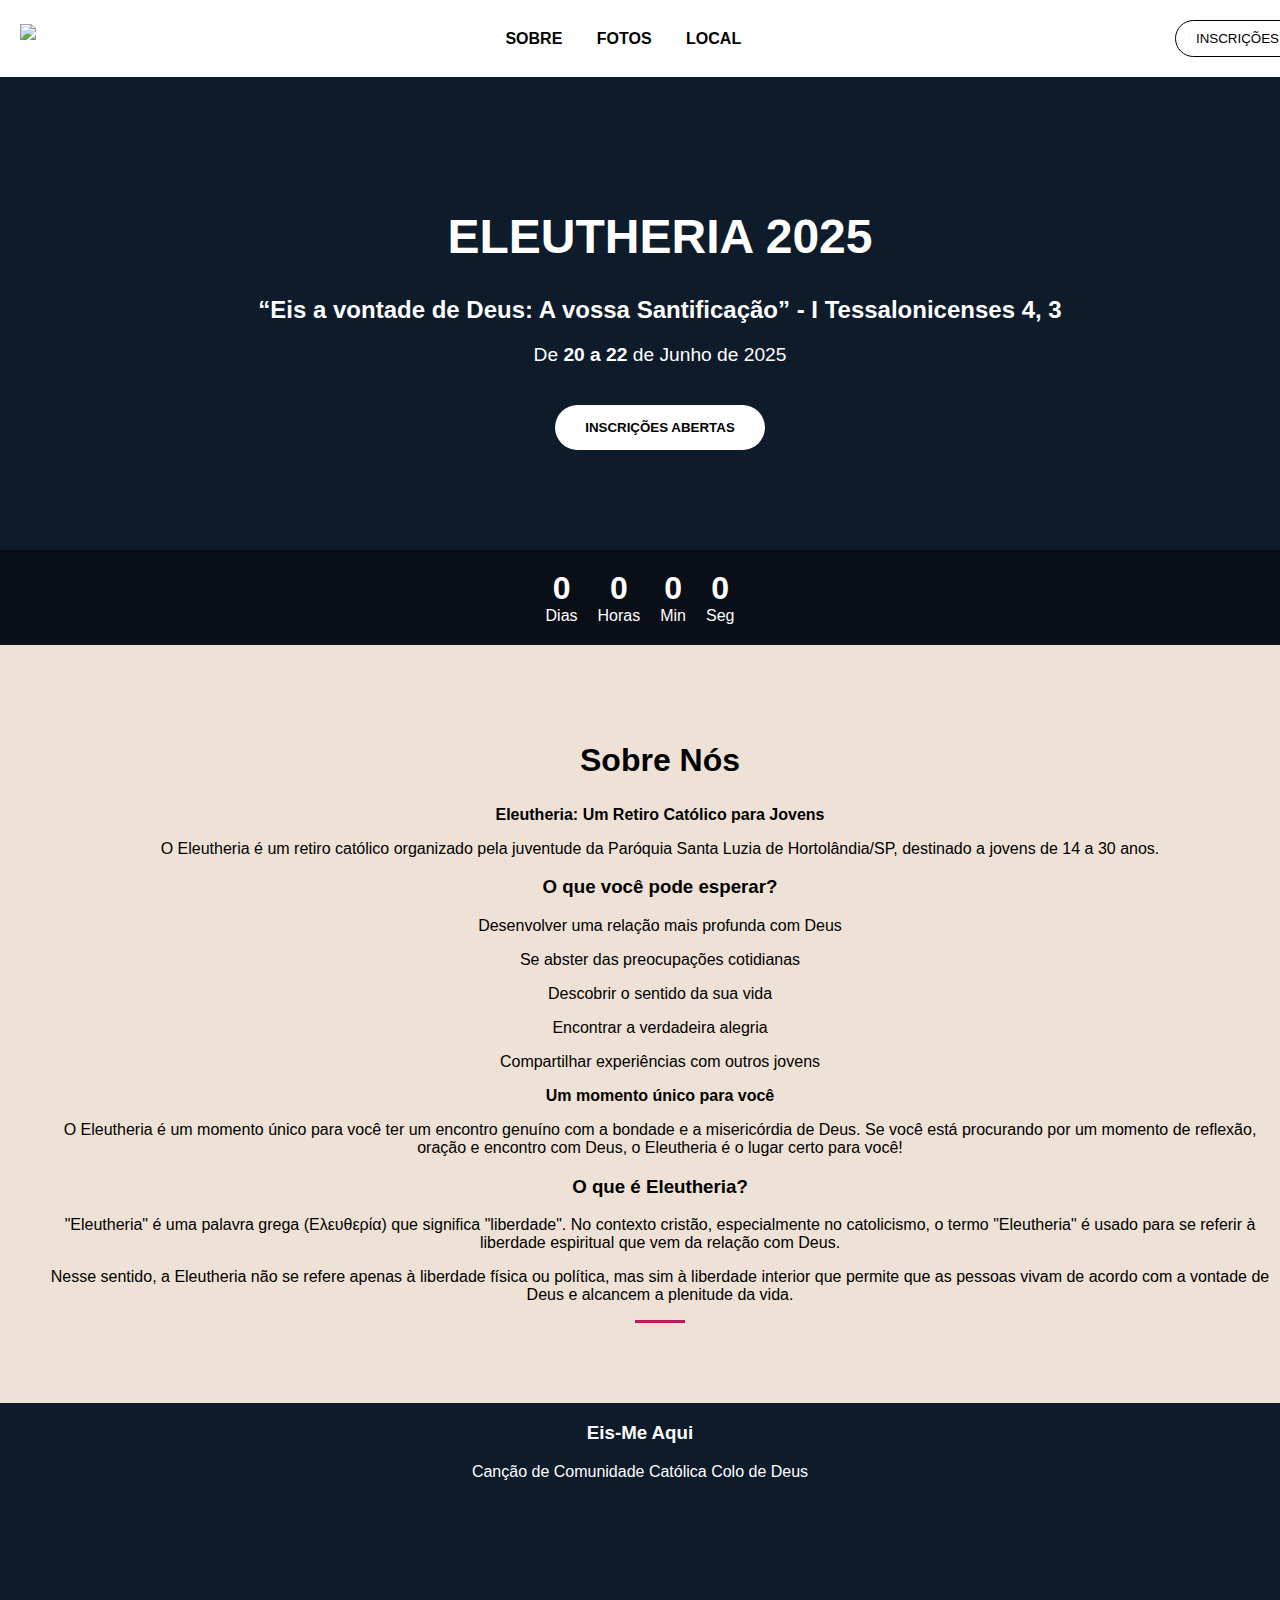
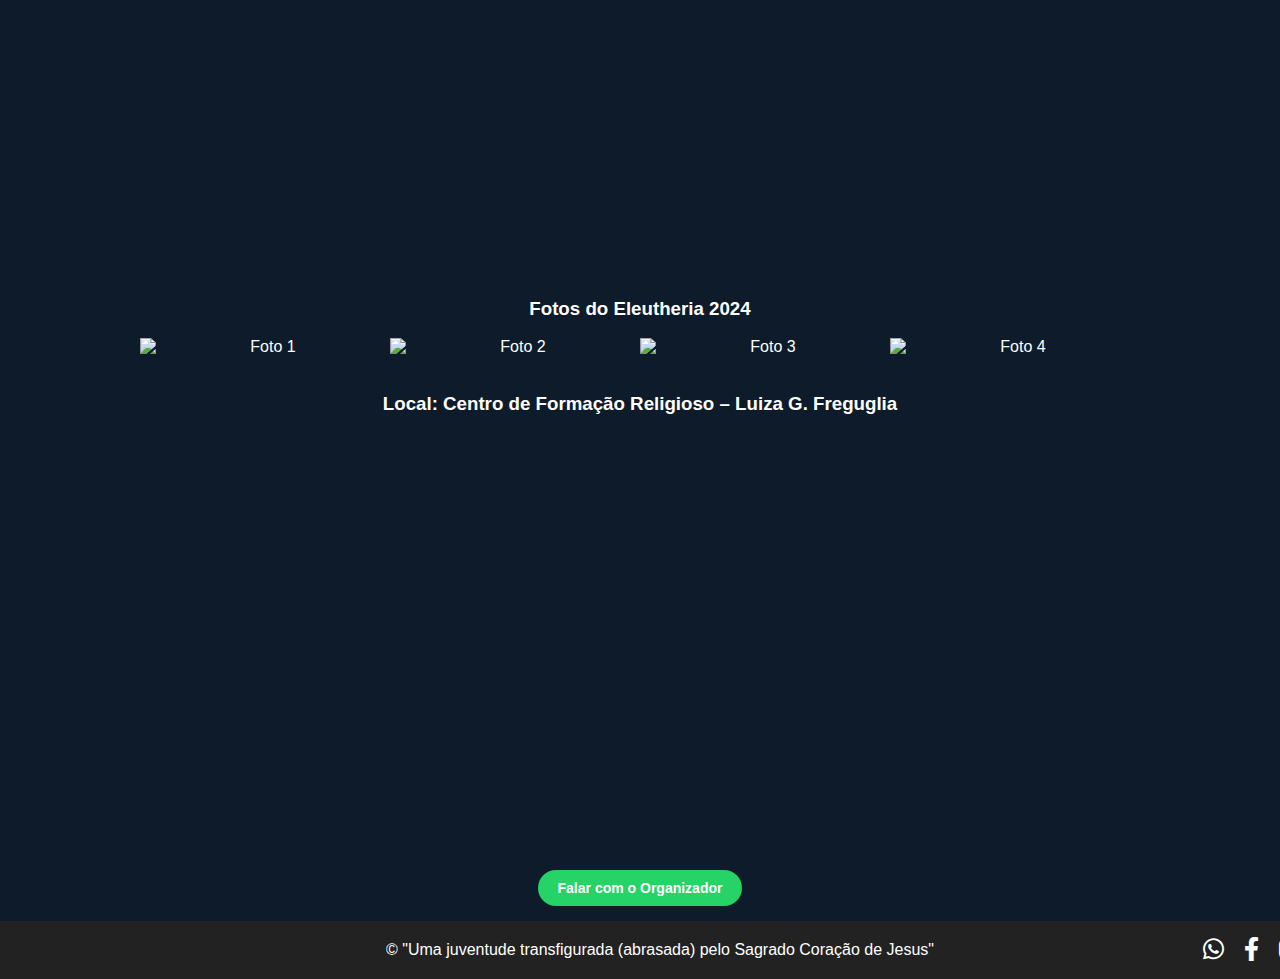
==== index.html @ 7ef5150d "Add files via upload" ====
<!DOCTYPE html>
<html lang="pt-BR">
<head>
    <meta charset="UTF-8">
    <meta name="viewport" content="width=device-width, initial-scale=1.0">
    <title>ELEUTHERIA</title>
    <link rel="stylesheet" href="styles.css">
    <link href="https://cdnjs.cloudflare.com/ajax/libs/font-awesome/6.0.0-beta3/css/all.min.css" rel="stylesheet"> <!-- Font Awesome -->
</head>
<body>
    <div class="navbar">
        <img src="logo.png" alt="Logo" height="30">
        <div>
            <a href="#sobre">SOBRE</a>
            <a href="#fotos">FOTOS</a>
            <a href="#local">LOCAL</a>
        </div>
        <button class="inscricao-button" onclick="window.location.href='formulario.html'">INSCRIÇÕES</button>
    </div>
    <div class="hero">
        <h1>ELEUTHERIA 2025</h1>
        <h2>“Eis a vontade de Deus: A vossa Santificação” - I Tessalonicenses 4, 3</h2>
        <p>De <strong>20 a 22</strong> de Junho de 2025</p>
        <button class="botao-inscricao">INSCRIÇÕES ABERTAS</button>
    </div>
    <div class="countdown">
        <div>
            <span id="dias">0</span>
            Dias
        </div>
        <div>
            <span id="horas">0</span>
            Horas
        </div>
        <div>
            <span id="minutos">0</span>
            Min
        </div>
        <div>
            <span id="segundos">0</span>
            Seg
        </div>
    </div>
    <div class="sobre" id="sobre">
        <div class="container">
            <h2>Sobre Nós</h2>
            <p><strong>Eleutheria: Um Retiro Católico para Jovens</strong></p>
    
            <p>O Eleutheria é um retiro católico organizado pela juventude da Paróquia Santa Luzia de Hortolândia/SP, destinado a jovens de 14 a 30 anos.</p>
    
            <h3>O que você pode esperar?</h3>
            <div class="expectativas">
                <div class="item">
                    <p>Desenvolver uma relação mais profunda com Deus</p>
                </div>
                <div class="item">
                    <p>Se abster das preocupações cotidianas</p>
                </div>
                <div class="item">
                    <p>Descobrir o sentido da sua vida</p>
                </div>
                <div class="item">
                    <p>Encontrar a verdadeira alegria</p>
                </div>
                <div class="item">
                    <p>Compartilhar experiências com outros jovens</p>
                </div>
            </div>
    
            <p><strong>Um momento único para você</strong></p>
            <p>O Eleutheria é um momento único para você ter um encontro genuíno com a bondade e a misericórdia de Deus. Se você está procurando por um momento de reflexão, oração e encontro com Deus, o Eleutheria é o lugar certo para você!</p>
    
            <h3>O que é Eleutheria?</h3>
            <p>"Eleutheria" é uma palavra grega (Ελευθερία) que significa "liberdade". No contexto cristão, especialmente no catolicismo, o termo "Eleutheria" é usado para se referir à liberdade espiritual que vem da relação com Deus.</p>
    
            <p>Nesse sentido, a Eleutheria não se refere apenas à liberdade física ou política, mas sim à liberdade interior que permite que as pessoas vivam de acordo com a vontade de Deus e alcancem a plenitude da vida.</p>
    
            <div class="underline"></div>
        </div>
    </div>
    
    <div class="video-container">
        <h3>Eis-Me Aqui</h3>
        <p>Canção de Comunidade Católica Colo de Deus</p>
        <iframe width="640" height="360" src="https://www.youtube.com/embed/M4-_U2wbLXY" title="Eis me aqui - Colo de Deus | Letra" frameborder="0" allow="accelerometer; autoplay; clipboard-write; encrypted-media; gyroscope; picture-in-picture; web-share" referrerpolicy="strict-origin-when-cross-origin" allowfullscreen></iframe>
    </div>
    <br>
    <h3>Fotos do Eleutheria 2024</h3>
    <div class="carousel" id="fotos">
        <div class="carousel-container" id="carousel-container">
            <img src="./fotos/Imagem1.jpg" alt="Foto 1">
            <img src="./fotos/Imagem2.jpg" alt="Foto 2">
            <img src="./fotos/Imagem3.jpg" alt="Foto 3">
            <img src="./fotos/Imagem4.jpg" alt="Foto 4">
            <img src="./fotos/Imagem5.jpg" alt="Foto 5">
            <img src="./fotos/Imagem6.jpg" alt="Foto 6">
            <img src="./fotos/Imagem7.jpg" alt="Foto 7">
            <img src="./fotos/Imagem8.jpg" alt="Foto 8">
            <img src="./fotos/Imagem9.jpg" alt="Foto 9">
            <img src="./fotos/Imagem10.jpg" alt="Foto 10">
            <img src="./fotos/Imagem11.jpg" alt="Foto 11">
            <img src="./fotos/Imagem12.jpg" alt="Foto 12">
            <img src="./fotos/Imagem13.jpg" alt="Foto 13">
            <img src="./fotos/Imagem14.jpg" alt="Foto 14">
            <img src="./fotos/Imagem15.jpg" alt="Foto 15">
            <img src="./fotos/Imagem16.jpg" alt="Foto 16">
            <img src="./fotos/Imagem17.jpg" alt="Foto 17">
            <img src="./fotos/Imagem18.jpg" alt="Foto 18">
            <img src="./fotos/Imagem19.jpg" alt="Foto 19">
            <img src="./fotos/Imagem20.jpg" alt="Foto 20">
            <img src="./fotos/Imagem21.jpg" alt="Foto 21">
            <img src="./fotos/Imagem22.jpg" alt="Foto 22">
            <img src="./fotos/Imagem23.jpg" alt="Foto 23">
            <img src="./fotos/Imagem24.jpg" alt="Foto 24">
            <img src="./fotos/Imagem25.jpg" alt="Foto 25">
            <img src="./fotos/Imagem26.jpg" alt="Foto 26"> 
            <img src="./fotos/Imagem27.jpg" alt="Foto 27">
            <img src="./fotos/Imagem28.jpg" alt="Foto 28">    
        </div>
    </div>
    <br>
    <h3>Local: Centro de Formação Religioso – Luiza G. Freguglia</h3>
    <div class="map-container" id="local">
        <iframe src="https://www.google.com/maps/embed?pb=!1m14!1m8!1m3!1d459.6789342124309!2d-47.4856583!3d-22.8235209!3m2!1i1024!2i768!4f13.1!3m3!1m2!1s0x94c620e16ce44f5f%3A0xa87cd1be60590d50!2sCapela%20de%20Santo%20Antonio!5e0!3m2!1spt-BR!2sbr!4v1743472401460!5m2!1spt-BR!2sbr" width="600" height="450" style="border:0;" allowfullscreen="" loading="lazy" referrerpolicy="no-referrer-when-downgrade"></iframe>
    </div>
    <a href="https://wa.me/19981097482" class="contact-button">Falar com o Organizador</a>
    <div class="footer">
        <p>&copy; "Uma juventude transfigurada (abrasada) pelo Sagrado Coração de Jesus"</p>
        
        <div class="social-icons">
            <a href="https://wa.me/19981097482" target="_blank" class="social-icon">
                <i class="fab fa-whatsapp"></i>
            </a>
            <a href="https://www.facebook.com/SantaLuziaHortolandia/?locale=pt_BR" target="_blank" class="social-icon">
                <i class="fab fa-facebook-f"></i>
            </a>
            <a href="https://www.instagram.com/jc.santaluzia/" target="_blank" class="social-icon">
                <i class="fab fa-instagram"></i>
            </a>
        </div>
    </div>
    <script src="scripts.js"></script>
    
</body>
</html>
---- styles.css ----
/* Estilo geral */
body {
    margin: 0;
    font-family: Arial, sans-serif;
    background-color: #0d1b2a;
    color: white;
    text-align: center;
    width: 100%;
    overflow-x: hidden; /* Impede a rolagem horizontal */
}

.container {
    width: 100%; /* Garante que o container ocupe 100% da tela */
    max-width: 100%; /* Limita a largura para 100% */
    margin: 0 auto;
    padding: 20px;
    box-sizing: border-box; /* Garante que o padding não sobrecarregue a largura */
}

/* Navbar */
.navbar {
    display: flex;
    justify-content: space-between;
    align-items: center;
    padding: 20px;
    background-color: white;
    width: 100%; /* Garante que a navbar ocupe 100% da tela */
}

.navbar a {
    text-decoration: none;
    color: black;
    font-weight: bold;
    margin: 0 15px;
}

.inscricao-button {
    padding: 10px 20px;
    border: 1px solid black;
    border-radius: 20px;
    background: none;
    cursor: pointer;
}

/* Hero */
.hero {
    padding: 100px 20px;
    width: 100%; /* Garante que a seção hero ocupe 100% da tela */
}

.hero h1 {
    font-size: 3em;
    font-weight: bold;
}

.hero p {
    font-size: 1.2em;
}

.botao-inscricao {
    margin-top: 20px;
    padding: 15px 30px;
    border-radius: 25px;
    background-color: white;
    color: black;
    font-weight: bold;
    border: none;
    cursor: pointer;
}

/* Contagem regressiva */
.countdown {
    display: flex;
    justify-content: center;
    background-color: #0a0e17;
    padding: 20px 0;
    width: 100%; /* Garante que a contagem ocupando 100% da tela */
}

.countdown div {
    margin: 0 10px;
    text-align: center;
}

.countdown span {
    display: block;
    font-size: 2em;
    font-weight: bold;
}

/* Seção Sobre */
.sobre {
    background-color: #eee1d5;
    padding: 50px 20px;
    color: black;
    width: 100%;
}

.sobre h2 {
    font-size: 2em;
    font-weight: bold;
}

.underline {
    width: 50px;
    height: 3px;
    background-color: #c2185b;
    margin: 10px auto;
}

/* Carousel */
.carousel {
    position: relative;
    width: 100%;
    max-width: 1000px;
    margin: auto;
    overflow: hidden;
}

.carousel-container {
    display: flex;
    transition: transform 1s ease-in-out;
}

.carousel-container img {
    width: 25%;
    height: auto;
    flex-shrink: 0;
}

/* Mapa */
.map-container {
    width: 100%; /* Ajusta o mapa para ocupar 100% da tela */
    height: 400px;
    margin: 20px auto;
    border-radius: 8px;
    overflow: hidden;
}

.map-container iframe {
    width: 100%;
    height: 100%;
    border: none;
}

/* Botão de contato */
.contact-button {
    display: inline-block;
    margin: 15px auto;
    padding: 10px 20px;
    font-size: 14px;
    background-color: #25d366;
    color: white;
    font-weight: bold;
    text-decoration: none;
    border-radius: 20px;
}

/* Rodapé */
.footer {
    background-color: #222;
    padding: 20px;
    color: white;
    display: flex;
    justify-content: space-between;
    align-items: center;
    position: relative;
    width: 100%; /* Garante que o rodapé ocupe 100% da tela */
}

.footer p {
    margin: 0;
    text-align: center;
    flex-grow: 1;
}

.social-icons {
    display: flex;
    gap: 20px;
    position: absolute;
    right: 20px;
}

.social-icon {
    font-size: 24px;
    color: white;
    text-decoration: none;
}

.social-icon:hover {
    color: #25d366;
}

/* Responsividade */
@media (max-width: 768px) {
    .container {
        width: 100%; /* Garantir que a largura da container seja 100% */
        padding: 10px;
    }

    .navbar {
        flex-direction: column;
        align-items: center;
        padding: 10px 0;
        width: 100%; /* Garante que a navbar ocupe toda a largura */
    }

    .navbar a {
        margin: 5px 0;
    }

    .hero {
        padding: 60px 20px;
    }

    .hero h1 {
        font-size: 2.5em;
    }

    .hero p {
        font-size: 1em;
    }

    .botao-inscricao {
        padding: 12px 25px;
    }

    .countdown {
        flex-direction: column;
        width: 100%;
    }

    .countdown div {
        margin: 5px 0;
    }

    .countdown span {
        font-size: 1.5em;
    }

    .sobre {
        padding: 40px 20px;
    }

    .carousel-container img {
        width: 80%;
        margin-bottom: 15px;
    }

    .map-container {
        width: 100%;
        height: 300px;
    }

    .contact-button {
        width: 100%;
        padding: 12px 20px;
    }

    .footer {
        flex-direction: column;
        text-align: center;
        padding: 15px 0;
    }

    .social-icons {
        position: static;
        margin-top: 10px;
    }
}

@media (max-width: 480px) {
    .hero h1 {
        font-size: 2em;
    }

    .hero p {
        font-size: 0.9em;
    }

    .botao-inscricao {
        padding: 10px 20px;
    }

    .countdown {
        flex-direction: column;
    }

    .countdown div {
        margin: 5px 0;
    }

    .contact-button {
        padding: 10px 15px;
    }

    .footer {
        padding: 10px;
    }
}
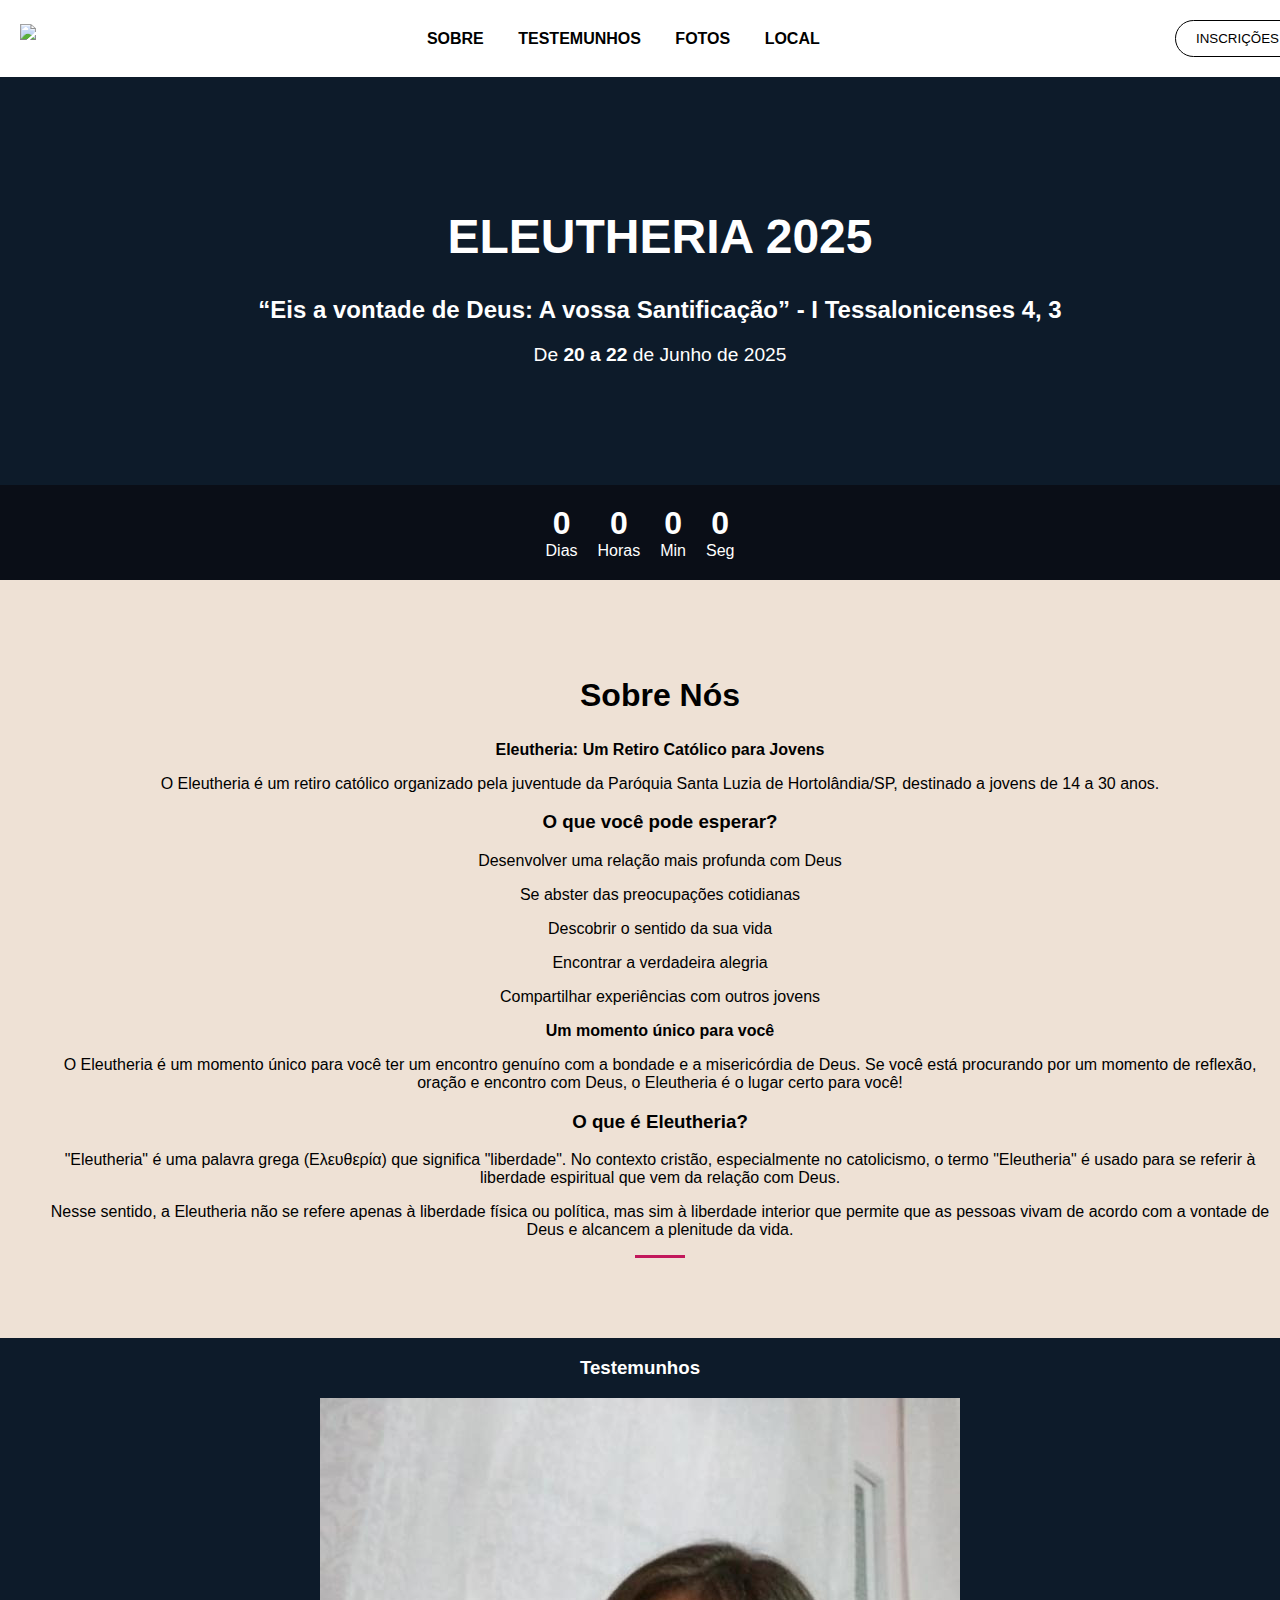
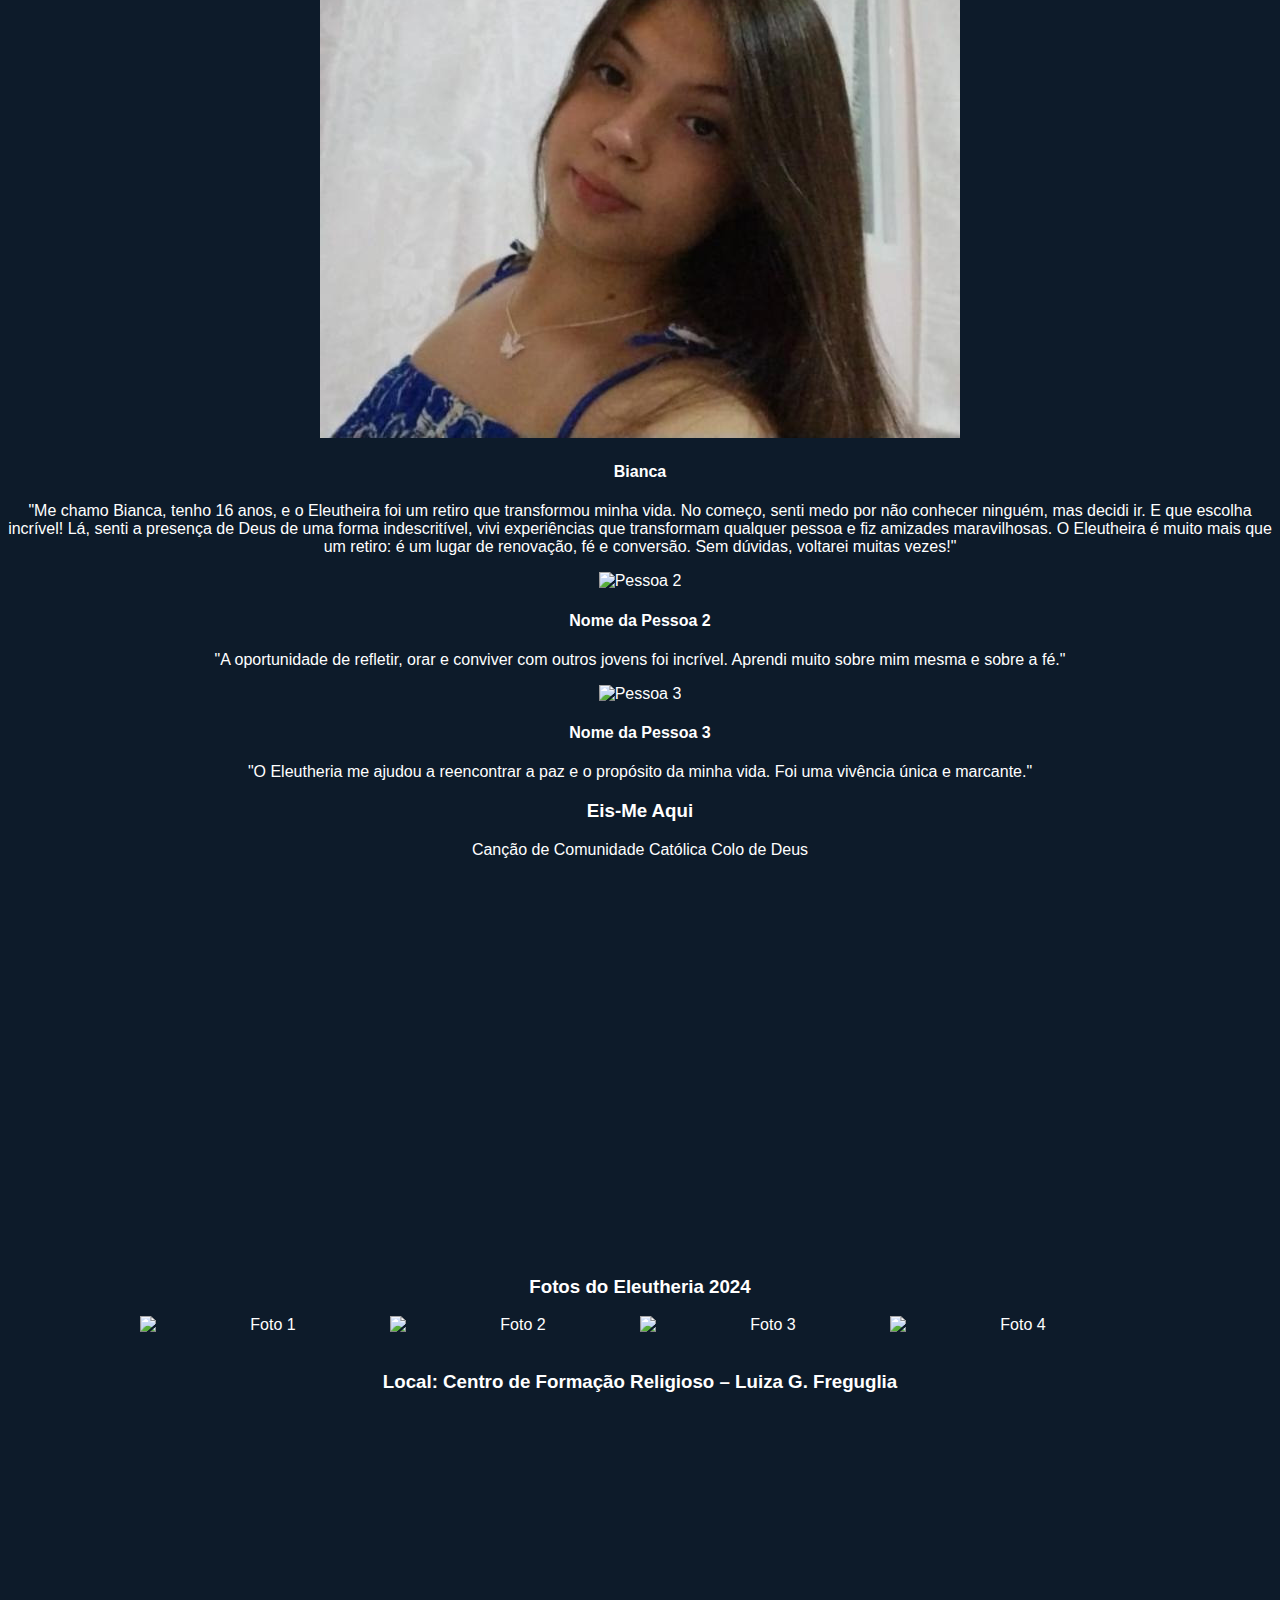
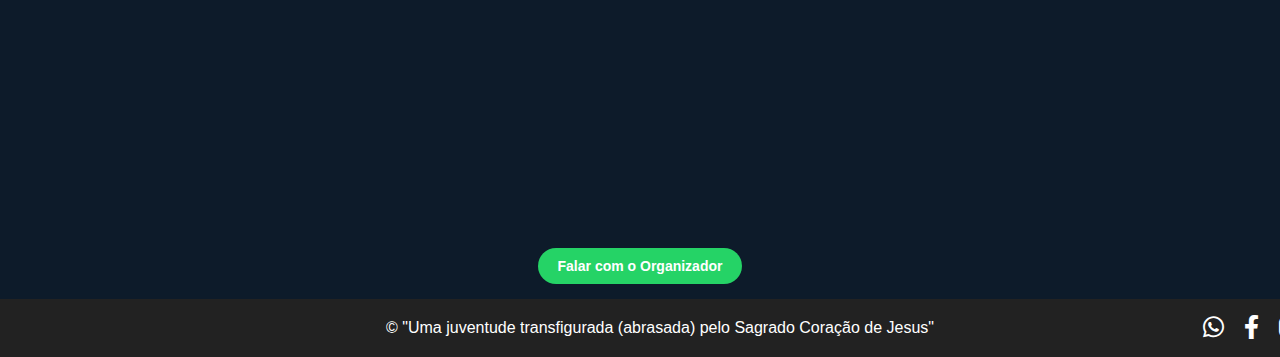
==== commit b9ee1a01: "Add files via upload" ====
--- a/index.html
+++ b/index.html
@@ -11,9 +11,11 @@
     <div class="navbar">
         <img src="logo.png" alt="Logo" height="30">
         <div>
-            <a href="#sobre">SOBRE</a>
-            <a href="#fotos">FOTOS</a>
+            <a href="#sobre">SOBRE</a> 
+            <a href="#testemunhos">TESTEMUNHOS</a> 
+            <a href="#fotos">FOTOS</a> 
             <a href="#local">LOCAL</a>
+            
         </div>
         <button class="inscricao-button" onclick="window.location.href='formulario.html'">INSCRIÇÕES</button>
     </div>
@@ -21,7 +23,6 @@
         <h1>ELEUTHERIA 2025</h1>
         <h2>“Eis a vontade de Deus: A vossa Santificação” - I Tessalonicenses 4, 3</h2>
         <p>De <strong>20 a 22</strong> de Junho de 2025</p>
-        <button class="botao-inscricao">INSCRIÇÕES ABERTAS</button>
     </div>
     <div class="countdown">
         <div>
@@ -78,6 +79,36 @@
             <div class="underline"></div>
         </div>
     </div>
+    <!-- Seção Testemunhos -->
+<div class="testemunhos" id="testemunhos">
+    <h3>Testemunhos</h3>
+    <div class="testemunho-container">
+        <!-- Card 1 -->
+        <div class="testemunho-card">
+            <div class="testemunho-header">
+                <img src="./testemunho/bianca.jpg" alt="Pessoa 1" class="testemunho-foto">
+                <h4 class="testemunho-nome">Bianca</h4>
+            </div>
+            <p class="testemunho-texto">"Me chamo Bianca, tenho 16 anos, e o Eleutheira foi um retiro que transformou minha vida. No começo, senti medo por não conhecer ninguém, mas decidi ir. E que escolha incrível! Lá, senti a presença de Deus de uma forma indescritível, vivi experiências que transformam qualquer pessoa e fiz amizades maravilhosas. O Eleutheira é muito mais que um retiro: é um lugar de renovação, fé e conversão. Sem dúvidas, voltarei muitas vezes!"</p>
+        </div>
+        <!-- Card 2 -->
+        <div class="testemunho-card">
+            <div class="testemunho-header">
+                <img src="foto2.jpg" alt="Pessoa 2" class="testemunho-foto">
+                <h4 class="testemunho-nome">Nome da Pessoa 2</h4>
+            </div>
+            <p class="testemunho-texto">"A oportunidade de refletir, orar e conviver com outros jovens foi incrível. Aprendi muito sobre mim mesma e sobre a fé."</p>
+        </div>
+        <!-- Card 3 -->
+        <div class="testemunho-card">
+            <div class="testemunho-header">
+                <img src="foto3.jpg" alt="Pessoa 3" class="testemunho-foto">
+                <h4 class="testemunho-nome">Nome da Pessoa 3</h4>
+            </div>
+            <p class="testemunho-texto">"O Eleutheria me ajudou a reencontrar a paz e o propósito da minha vida. Foi uma vivência única e marcante."</p>
+        </div>
+    </div>
+</div>
     
     <div class="video-container">
         <h3>Eis-Me Aqui</h3>
@@ -140,6 +171,5 @@
         </div>
     </div>
     <script src="scripts.js"></script>
-    
 </body>
 </html>
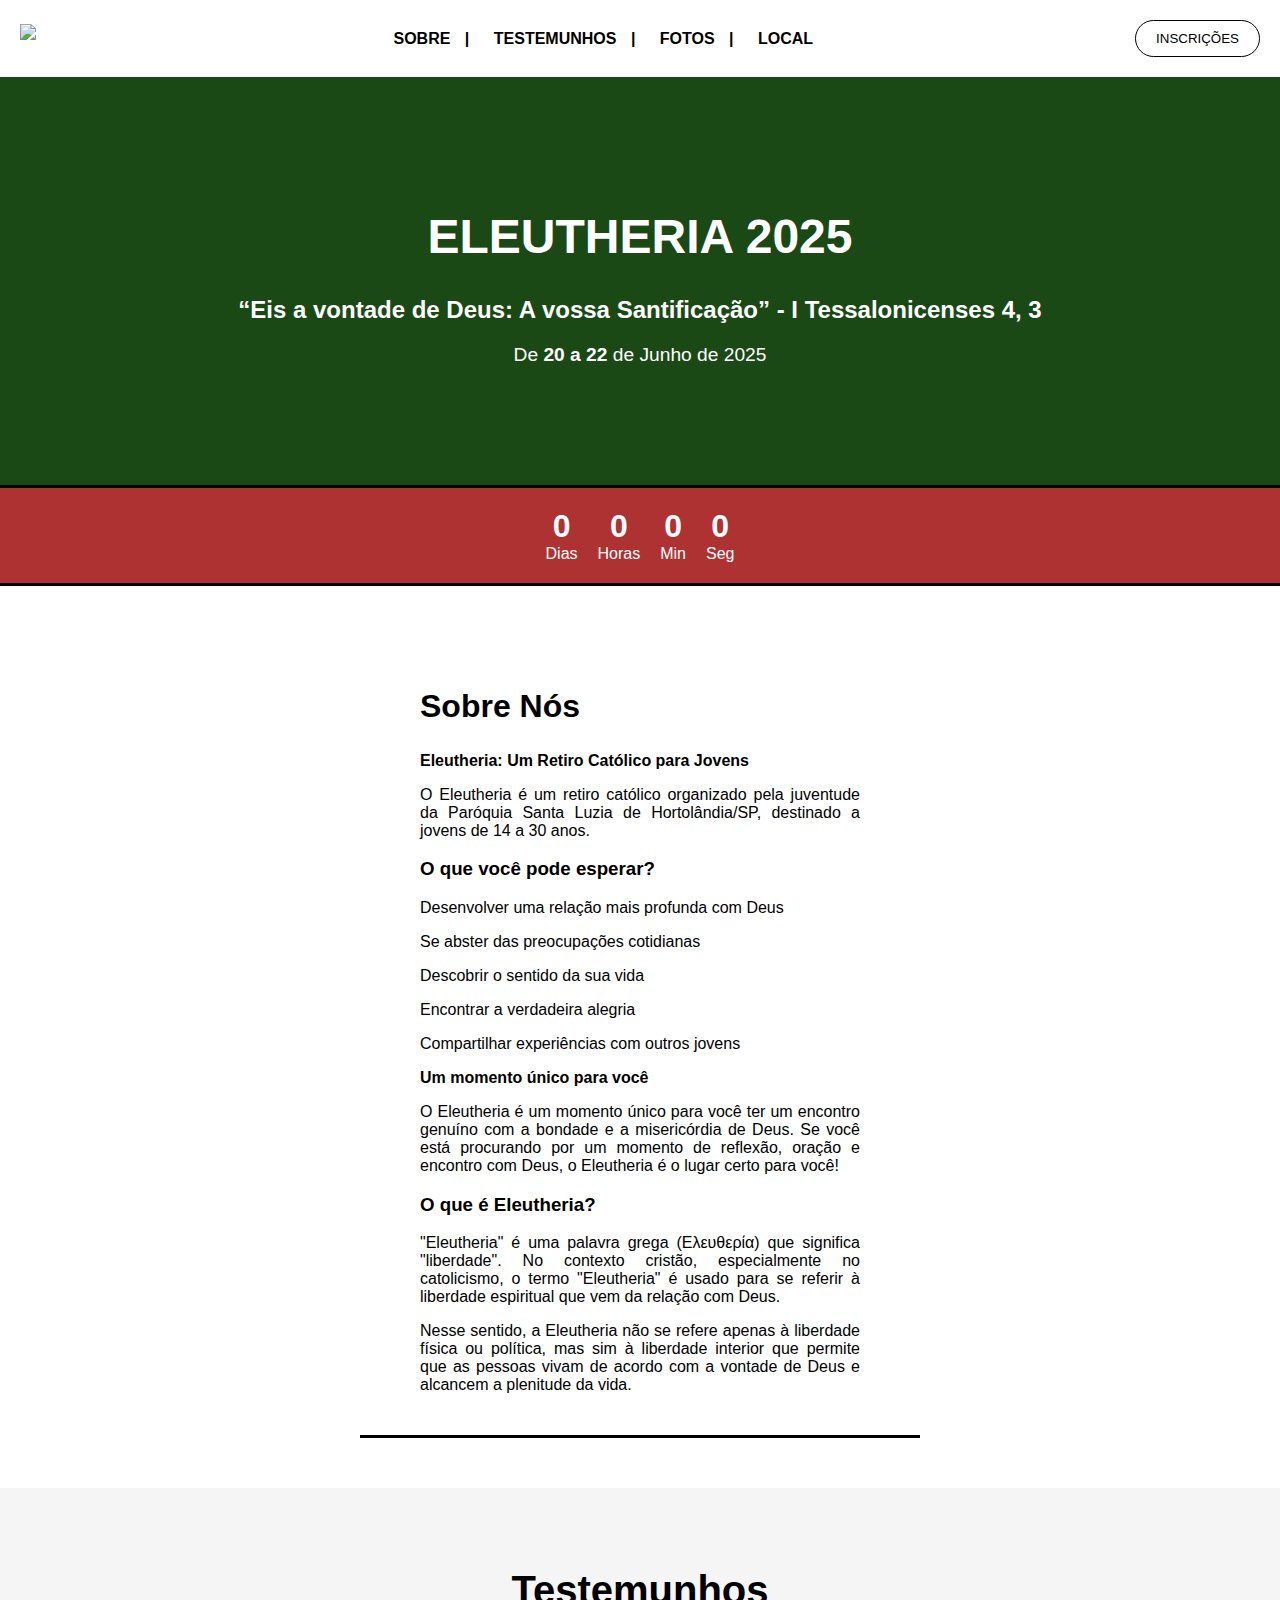
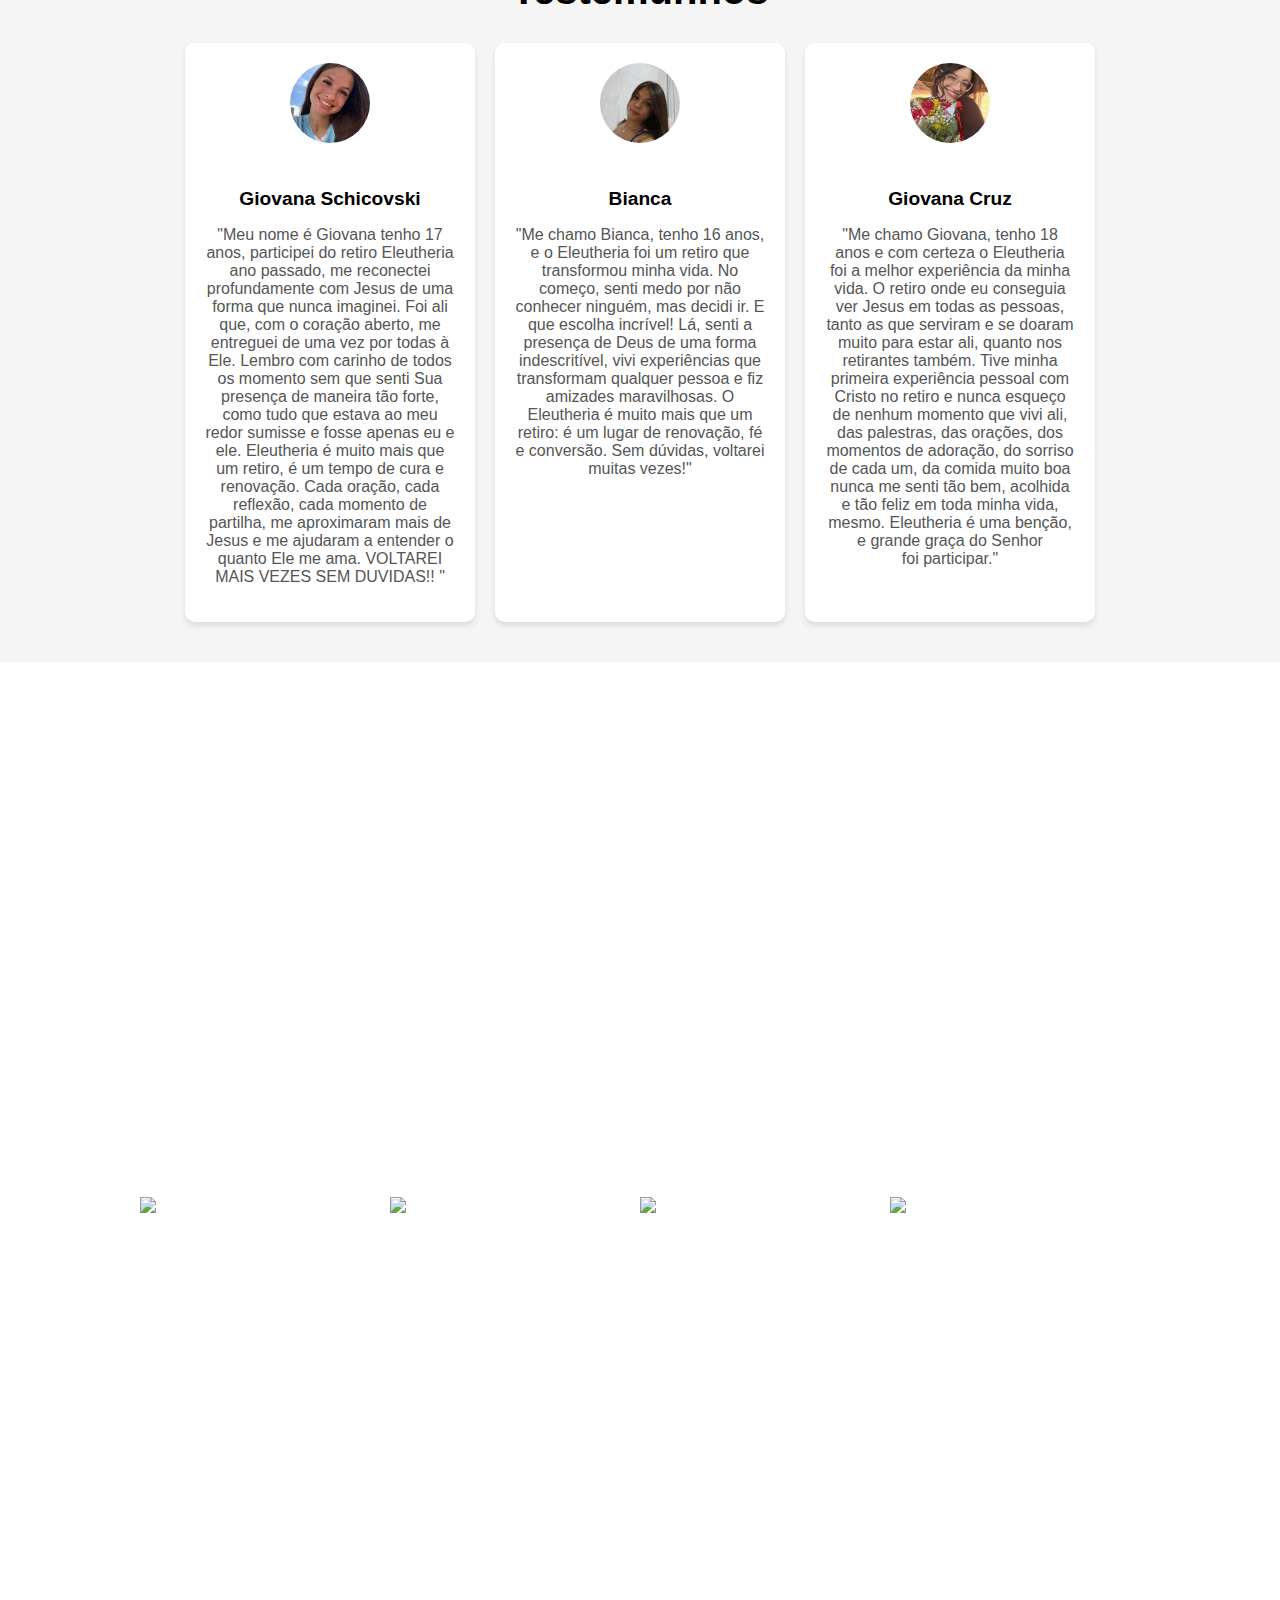
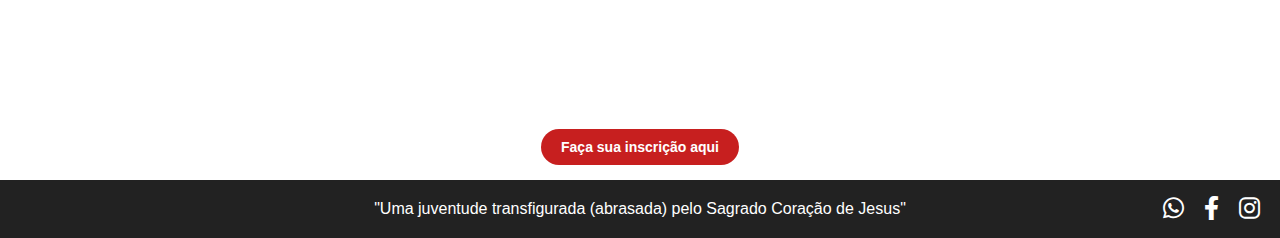
==== commit b5d68026: "Add files via upload" ====
--- a/index.html
+++ b/index.html
@@ -42,6 +42,7 @@
             Seg
         </div>
     </div>
+    <div class="sobre-container">
     <div class="sobre" id="sobre">
         <div class="container">
             <h2>Sobre Nós</h2>
@@ -79,6 +80,7 @@
             <div class="underline"></div>
         </div>
     </div>
+ </div>
     <!-- Seção Testemunhos -->
 <div class="testemunhos" id="testemunhos">
     <h3>Testemunhos</h3>
@@ -86,26 +88,27 @@
         <!-- Card 1 -->
         <div class="testemunho-card">
             <div class="testemunho-header">
-                <img src="./testemunho/bianca.jpg" alt="Pessoa 1" class="testemunho-foto">
-                <h4 class="testemunho-nome">Bianca</h4>
+                <img src="./testemunho/Giovana.jpg" alt="Pessoa 1" class="testemunho-foto">
+                <h4 class="testemunho-nome">Giovana Schicovski</h4>
             </div>
-            <p class="testemunho-texto">"Me chamo Bianca, tenho 16 anos, e o Eleutheira foi um retiro que transformou minha vida. No começo, senti medo por não conhecer ninguém, mas decidi ir. E que escolha incrível! Lá, senti a presença de Deus de uma forma indescritível, vivi experiências que transformam qualquer pessoa e fiz amizades maravilhosas. O Eleutheira é muito mais que um retiro: é um lugar de renovação, fé e conversão. Sem dúvidas, voltarei muitas vezes!"</p>
+            <p class="testemunho-texto">"Meu nome é Giovana tenho 17 anos, participei do retiro Eleutheria ano passado, me reconectei profundamente com Jesus de uma forma que nunca imaginei. Foi ali que, com o coração aberto, me entreguei de uma vez por todas à Ele. Lembro com carinho de todos os momento sem que senti Sua presença de maneira tão forte, como tudo que estava ao meu redor sumisse e fosse apenas eu e ele. 
+                Eleutheria é muito mais que um retiro, é um tempo de cura e renovação. Cada oração, cada reflexão, cada momento de partilha, me aproximaram mais de Jesus e me ajudaram a entender o quanto Ele me ama. VOLTAREI MAIS VEZES SEM DUVIDAS!! "</p>
         </div>
         <!-- Card 2 -->
         <div class="testemunho-card">
             <div class="testemunho-header">
-                <img src="foto2.jpg" alt="Pessoa 2" class="testemunho-foto">
-                <h4 class="testemunho-nome">Nome da Pessoa 2</h4>
+                <img src="./testemunho/bianca.jpg" alt="Pessoa 2" class="testemunho-foto">
+                <h4 class="testemunho-nome">Bianca</h4>
             </div>
-            <p class="testemunho-texto">"A oportunidade de refletir, orar e conviver com outros jovens foi incrível. Aprendi muito sobre mim mesma e sobre a fé."</p>
+            <p class="testemunho-texto">"Me chamo Bianca, tenho 16 anos, e o Eleutheria foi um retiro que transformou minha vida. No começo, senti medo por não conhecer ninguém, mas decidi ir. E que escolha incrível! Lá, senti a presença de Deus de uma forma indescritível, vivi experiências que transformam qualquer pessoa e fiz amizades maravilhosas. O Eleutheria é muito mais que um retiro: é um lugar de renovação, fé e conversão. Sem dúvidas, voltarei muitas vezes!"</p>
         </div>
         <!-- Card 3 -->
         <div class="testemunho-card">
             <div class="testemunho-header">
-                <img src="foto3.jpg" alt="Pessoa 3" class="testemunho-foto">
-                <h4 class="testemunho-nome">Nome da Pessoa 3</h4>
+                <img src="./testemunho/Giovana2.jpg" alt="Pessoa 3" class="testemunho-foto">
+                <h4 class="testemunho-nome">Giovana Cruz</h4>
             </div>
-            <p class="testemunho-texto">"O Eleutheria me ajudou a reencontrar a paz e o propósito da minha vida. Foi uma vivência única e marcante."</p>
+            <p class="testemunho-texto">"Me chamo Giovana, tenho 18 anos e com certeza o Eleutheria foi a melhor experiência da minha vida. O retiro onde eu conseguia ver Jesus em todas as pessoas, tanto as que serviram e se doaram muito para estar ali, quanto nos retirantes também. Tive minha primeira experiência pessoal com Cristo no retiro e nunca esqueço de nenhum momento que vivi ali, das palestras, das orações, dos momentos de adoração, do sorriso de cada um, da comida muito boa nunca me senti tão bem, acolhida e tão feliz em toda minha vida, mesmo. Eleutheria é uma benção, e grande graça do Senhor foi participar."</p>
         </div>
     </div>
 </div>
@@ -154,9 +157,9 @@
     <div class="map-container" id="local">
         <iframe src="https://www.google.com/maps/embed?pb=!1m14!1m8!1m3!1d459.6789342124309!2d-47.4856583!3d-22.8235209!3m2!1i1024!2i768!4f13.1!3m3!1m2!1s0x94c620e16ce44f5f%3A0xa87cd1be60590d50!2sCapela%20de%20Santo%20Antonio!5e0!3m2!1spt-BR!2sbr!4v1743472401460!5m2!1spt-BR!2sbr" width="600" height="450" style="border:0;" allowfullscreen="" loading="lazy" referrerpolicy="no-referrer-when-downgrade"></iframe>
     </div>
-    <a href="https://wa.me/19981097482" class="contact-button">Falar com o Organizador</a>
+    <a href="formulario.html" class="contact-button">Faça sua inscrição aqui</a>
     <div class="footer">
-        <p>&copy; "Uma juventude transfigurada (abrasada) pelo Sagrado Coração de Jesus"</p>
+        <p>"Uma juventude transfigurada (abrasada) pelo Sagrado Coração de Jesus"</p>
         
         <div class="social-icons">
             <a href="https://wa.me/19981097482" target="_blank" class="social-icon">
--- a/styles.css
+++ b/styles.css
@@ -2,19 +2,16 @@
 body {
     margin: 0;
     font-family: Arial, sans-serif;
-    background-color: #0d1b2a;
-    color: white;
-    text-align: center;
-    width: 100%;
-    overflow-x: hidden; /* Impede a rolagem horizontal */
+    background-color: white;
+    color: white;
+    text-align: center;
 }
 
 .container {
-    width: 100%; /* Garante que o container ocupe 100% da tela */
-    max-width: 100%; /* Limita a largura para 100% */
+    width: 80%;
+    max-width: 1000px;
     margin: 0 auto;
     padding: 20px;
-    box-sizing: border-box; /* Garante que o padding não sobrecarregue a largura */
 }
 
 /* Navbar */
@@ -24,14 +21,20 @@
     align-items: center;
     padding: 20px;
     background-color: white;
-    width: 100%; /* Garante que a navbar ocupe 100% da tela */
 }
 
 .navbar a {
     text-decoration: none;
     color: black;
     font-weight: bold;
-    margin: 0 15px;
+    margin: 0 10px;
+    position: relative;
+}
+
+.navbar a:not(:last-child)::after {
+    content: " | ";
+    color: black; /* Cor do separador */
+    margin-left: 10px;
 }
 
 .inscricao-button {
@@ -44,8 +47,8 @@
 
 /* Hero */
 .hero {
+    background-color: #1a4915;
     padding: 100px 20px;
-    width: 100%; /* Garante que a seção hero ocupe 100% da tela */
 }
 
 .hero h1 {
@@ -57,24 +60,72 @@
     font-size: 1.2em;
 }
 
-.botao-inscricao {
-    margin-top: 20px;
-    padding: 15px 30px;
-    border-radius: 25px;
-    background-color: white;
+/* Seção de Testemunhos */
+.testemunhos {
+    background-color: #f5f5f5;
+    padding: 40px 20px;
+    text-align: center;
     color: black;
-    font-weight: bold;
-    border: none;
-    cursor: pointer;
-}
+}
+
+.testemunhos h3 {
+    font-size: 2.5em;
+    margin-bottom: 30px;
+}
+
+.testemunho-container {
+    display: flex;
+    flex-wrap: wrap;
+    justify-content: center;
+    gap: 20px;
+}
+
+/* Card de Testemunho */
+.testemunho-card {
+    background-color: white;
+    border-radius: 10px;
+    padding: 20px;
+    width: 250px;
+    box-shadow: 0 4px 6px rgba(0, 0, 0, 0.1);
+    text-align: center;
+    transition: transform 0.3s ease;
+}
+
+.testemunho-card:hover {
+    transform: translateY(-10px);
+}
+
+/* Foto do Testemunho */
+.testemunho-foto {
+    width: 80px;
+    height: 80px;
+    border-radius: 50%;
+    object-fit: cover;
+    margin-bottom: 15px;
+}
+
+/* Nome do Testemunho */
+.testemunho-nome {
+    font-size: 1.2em;
+    font-weight: bold;
+    margin-bottom: 10px;
+}
+
+/* Texto do Testemunho */
+.testemunho-texto {
+    font-size: 1em;
+    color: #555;
+}
+
 
 /* Contagem regressiva */
 .countdown {
     display: flex;
     justify-content: center;
-    background-color: #0a0e17;
+    background-color: #af3232;
     padding: 20px 0;
-    width: 100%; /* Garante que a contagem ocupando 100% da tela */
+    border-top: black solid;
+    border-bottom: black solid;
 }
 
 .countdown div {
@@ -90,10 +141,20 @@
 
 /* Seção Sobre */
 .sobre {
-    background-color: #eee1d5;
-    padding: 50px 20px;
+    background-color: white;
+    padding: 5px 5px;
     color: black;
-    width: 100%;
+    width: 550px;
+    height: auto; 
+    text-align: justify;
+    text-indent: 0px;
+    margin: auto;
+    border-bottom: black solid;
+}
+
+.sobre-container {
+    background-color: white; /* Cor do fundo externo */
+    padding: 50px 0; /* Espaçamento superior e inferior */
 }
 
 .sobre h2 {
@@ -101,12 +162,6 @@
     font-weight: bold;
 }
 
-.underline {
-    width: 50px;
-    height: 3px;
-    background-color: #c2185b;
-    margin: 10px auto;
-}
 
 /* Carousel */
 .carousel {
@@ -130,7 +185,8 @@
 
 /* Mapa */
 .map-container {
-    width: 100%; /* Ajusta o mapa para ocupar 100% da tela */
+    width: 90vw;
+    max-width: 1200px;
     height: 400px;
     margin: 20px auto;
     border-radius: 8px;
@@ -149,7 +205,7 @@
     margin: 15px auto;
     padding: 10px 20px;
     font-size: 14px;
-    background-color: #25d366;
+    background-color: #c71f1f;
     color: white;
     font-weight: bold;
     text-decoration: none;
@@ -165,7 +221,6 @@
     justify-content: space-between;
     align-items: center;
     position: relative;
-    width: 100%; /* Garante que o rodapé ocupe 100% da tela */
 }
 
 .footer p {
@@ -191,110 +246,3 @@
     color: #25d366;
 }
 
-/* Responsividade */
-@media (max-width: 768px) {
-    .container {
-        width: 100%; /* Garantir que a largura da container seja 100% */
-        padding: 10px;
-    }
-
-    .navbar {
-        flex-direction: column;
-        align-items: center;
-        padding: 10px 0;
-        width: 100%; /* Garante que a navbar ocupe toda a largura */
-    }
-
-    .navbar a {
-        margin: 5px 0;
-    }
-
-    .hero {
-        padding: 60px 20px;
-    }
-
-    .hero h1 {
-        font-size: 2.5em;
-    }
-
-    .hero p {
-        font-size: 1em;
-    }
-
-    .botao-inscricao {
-        padding: 12px 25px;
-    }
-
-    .countdown {
-        flex-direction: column;
-        width: 100%;
-    }
-
-    .countdown div {
-        margin: 5px 0;
-    }
-
-    .countdown span {
-        font-size: 1.5em;
-    }
-
-    .sobre {
-        padding: 40px 20px;
-    }
-
-    .carousel-container img {
-        width: 80%;
-        margin-bottom: 15px;
-    }
-
-    .map-container {
-        width: 100%;
-        height: 300px;
-    }
-
-    .contact-button {
-        width: 100%;
-        padding: 12px 20px;
-    }
-
-    .footer {
-        flex-direction: column;
-        text-align: center;
-        padding: 15px 0;
-    }
-
-    .social-icons {
-        position: static;
-        margin-top: 10px;
-    }
-}
-
-@media (max-width: 480px) {
-    .hero h1 {
-        font-size: 2em;
-    }
-
-    .hero p {
-        font-size: 0.9em;
-    }
-
-    .botao-inscricao {
-        padding: 10px 20px;
-    }
-
-    .countdown {
-        flex-direction: column;
-    }
-
-    .countdown div {
-        margin: 5px 0;
-    }
-
-    .contact-button {
-        padding: 10px 15px;
-    }
-
-    .footer {
-        padding: 10px;
-    }
-}
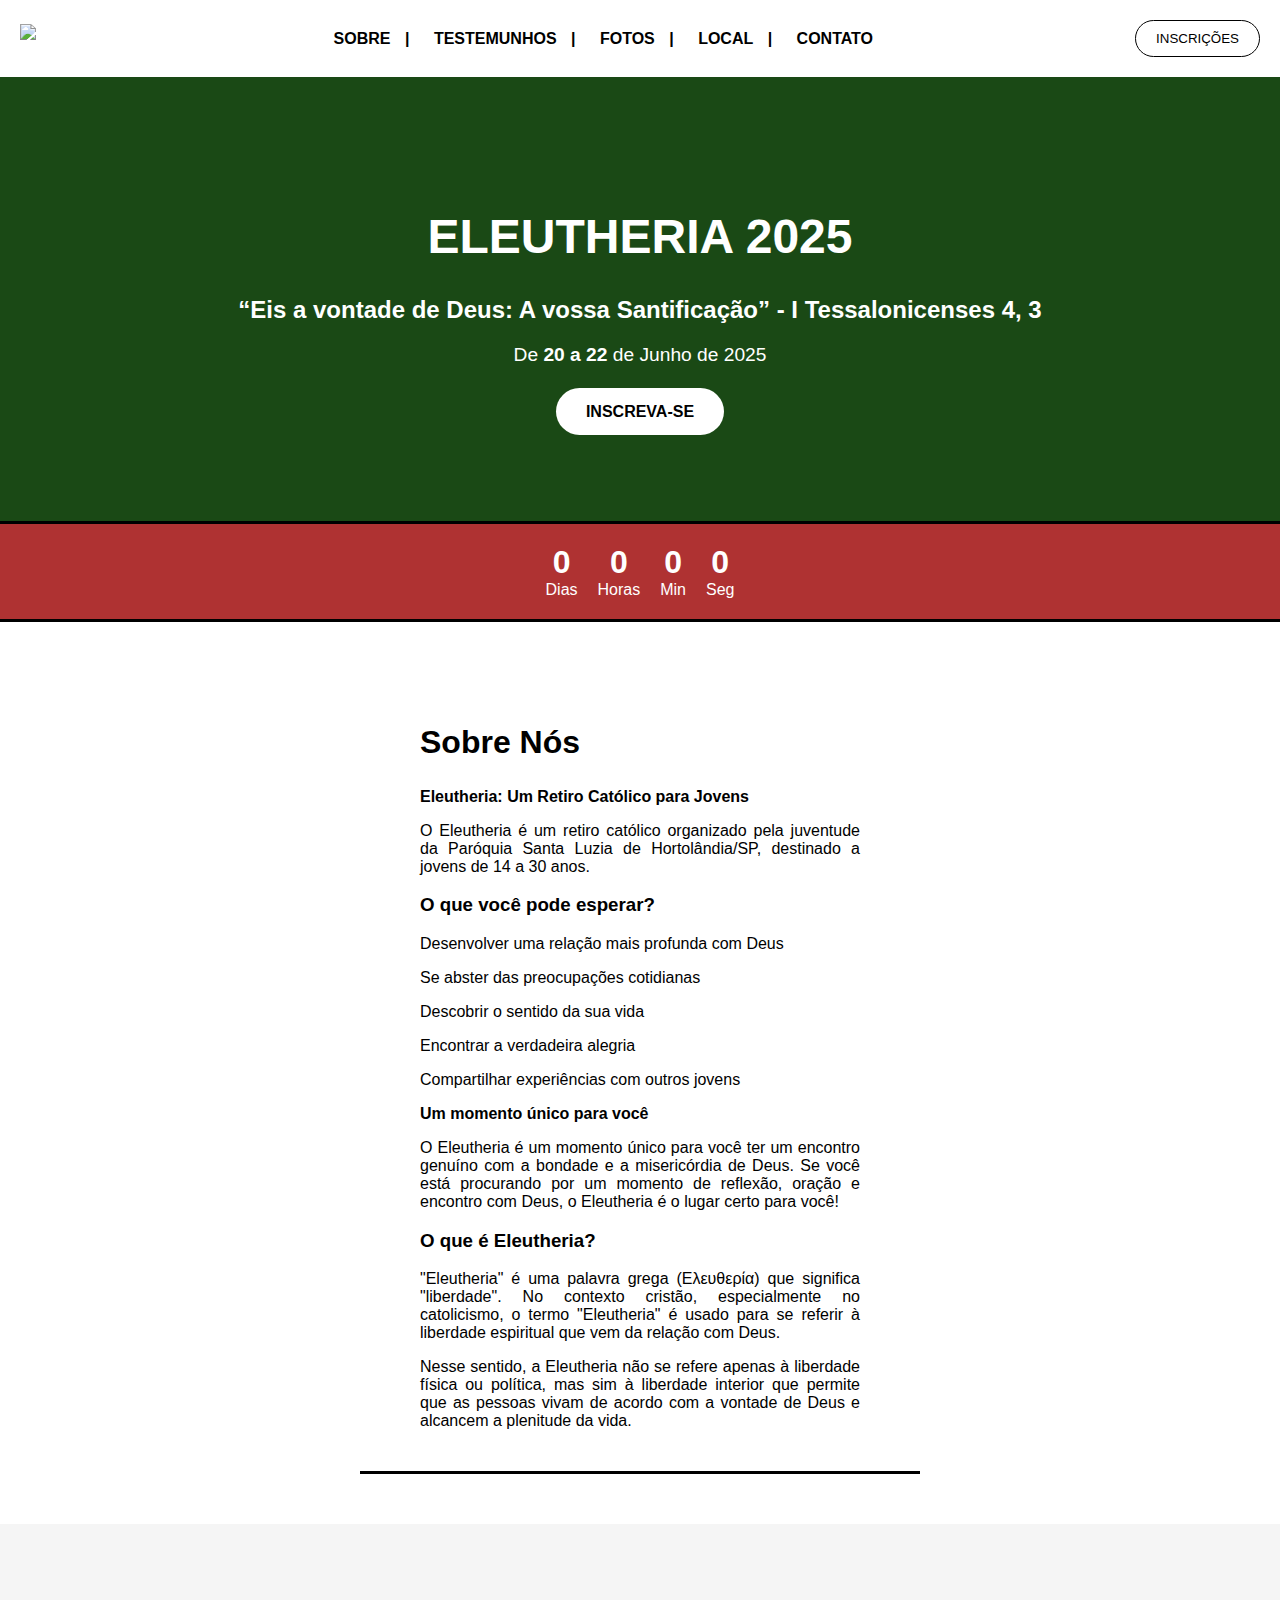
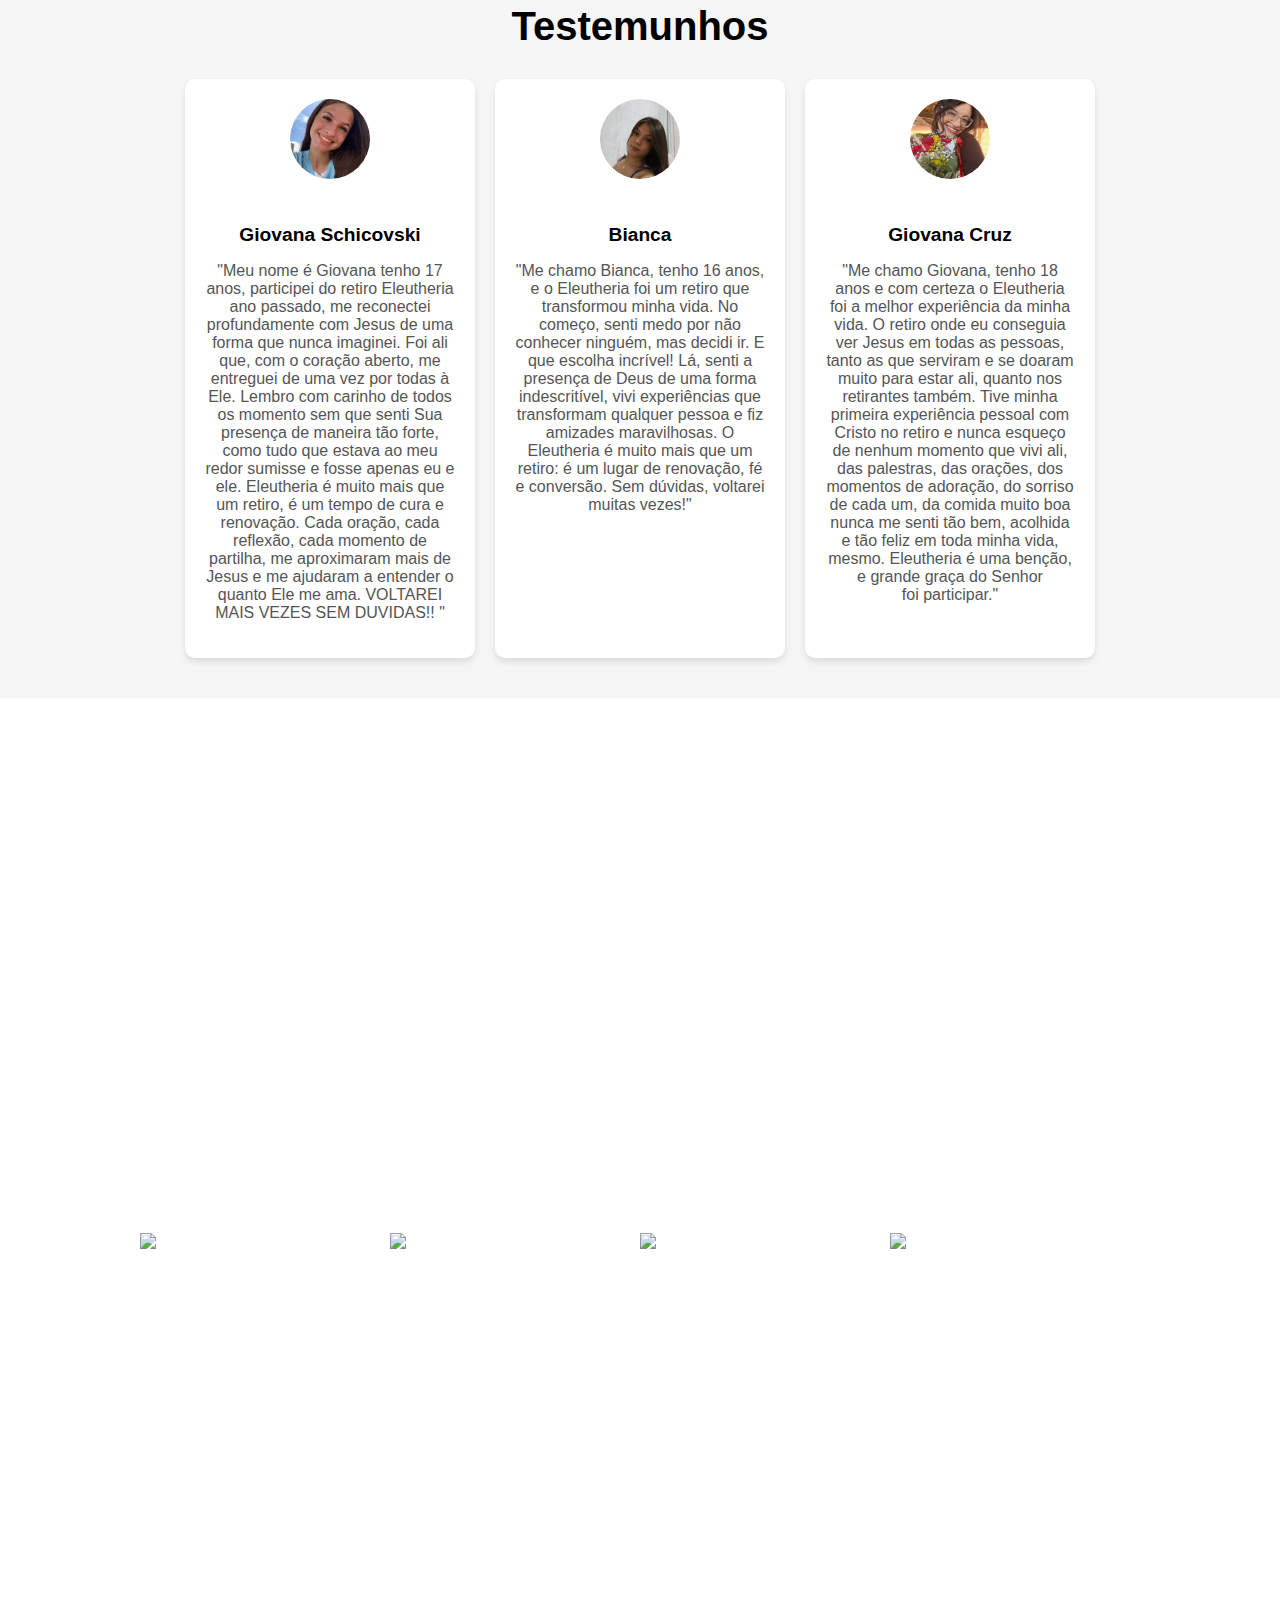
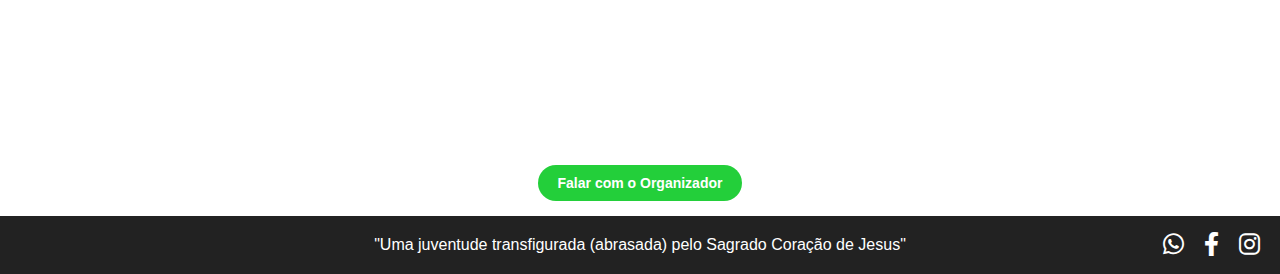
==== commit 1e2a456d: "Add files via upload" ====
--- a/index.html
+++ b/index.html
@@ -15,14 +15,15 @@
             <a href="#testemunhos">TESTEMUNHOS</a> 
             <a href="#fotos">FOTOS</a> 
             <a href="#local">LOCAL</a>
-            
+            <a href="#contato">CONTATO</a>
         </div>
         <button class="inscricao-button" onclick="window.location.href='formulario.html'">INSCRIÇÕES</button>
     </div>
     <div class="hero">
         <h1>ELEUTHERIA 2025</h1>
         <h2>“Eis a vontade de Deus: A vossa Santificação” - I Tessalonicenses 4, 3</h2>
-        <p>De <strong>20 a 22</strong> de Junho de 2025</p>
+        <p>De <strong>20 a 22</strong> de Junho de 2025</p><br>
+        <a href="formulario.html" button class="botao-inscricao">INSCREVA-SE</button> </a>
     </div>
     <div class="countdown">
         <div>
@@ -157,7 +158,7 @@
     <div class="map-container" id="local">
         <iframe src="https://www.google.com/maps/embed?pb=!1m14!1m8!1m3!1d459.6789342124309!2d-47.4856583!3d-22.8235209!3m2!1i1024!2i768!4f13.1!3m3!1m2!1s0x94c620e16ce44f5f%3A0xa87cd1be60590d50!2sCapela%20de%20Santo%20Antonio!5e0!3m2!1spt-BR!2sbr!4v1743472401460!5m2!1spt-BR!2sbr" width="600" height="450" style="border:0;" allowfullscreen="" loading="lazy" referrerpolicy="no-referrer-when-downgrade"></iframe>
     </div>
-    <a href="formulario.html" class="contact-button">Faça sua inscrição aqui</a>
+    <a href="https://wa.me/19981097482" class="contact-button" id="contato">Falar com o Organizador</a>
     <div class="footer">
         <p>"Uma juventude transfigurada (abrasada) pelo Sagrado Coração de Jesus"</p>
         
--- a/styles.css
+++ b/styles.css
@@ -58,6 +58,17 @@
 
 .hero p {
     font-size: 1.2em;
+}
+
+.botao-inscricao {
+    margin-top: 20px;
+    padding: 15px 30px;
+    border-radius: 25px;
+    background-color: white;
+    color: black;
+    font-weight: bold;
+    border: none;
+    text-decoration: none;
 }
 
 /* Seção de Testemunhos */
@@ -161,7 +172,6 @@
     font-size: 2em;
     font-weight: bold;
 }
-
 
 /* Carousel */
 .carousel {
@@ -205,7 +215,7 @@
     margin: 15px auto;
     padding: 10px 20px;
     font-size: 14px;
-    background-color: #c71f1f;
+    background-color: #23cf3a;
     color: white;
     font-weight: bold;
     text-decoration: none;
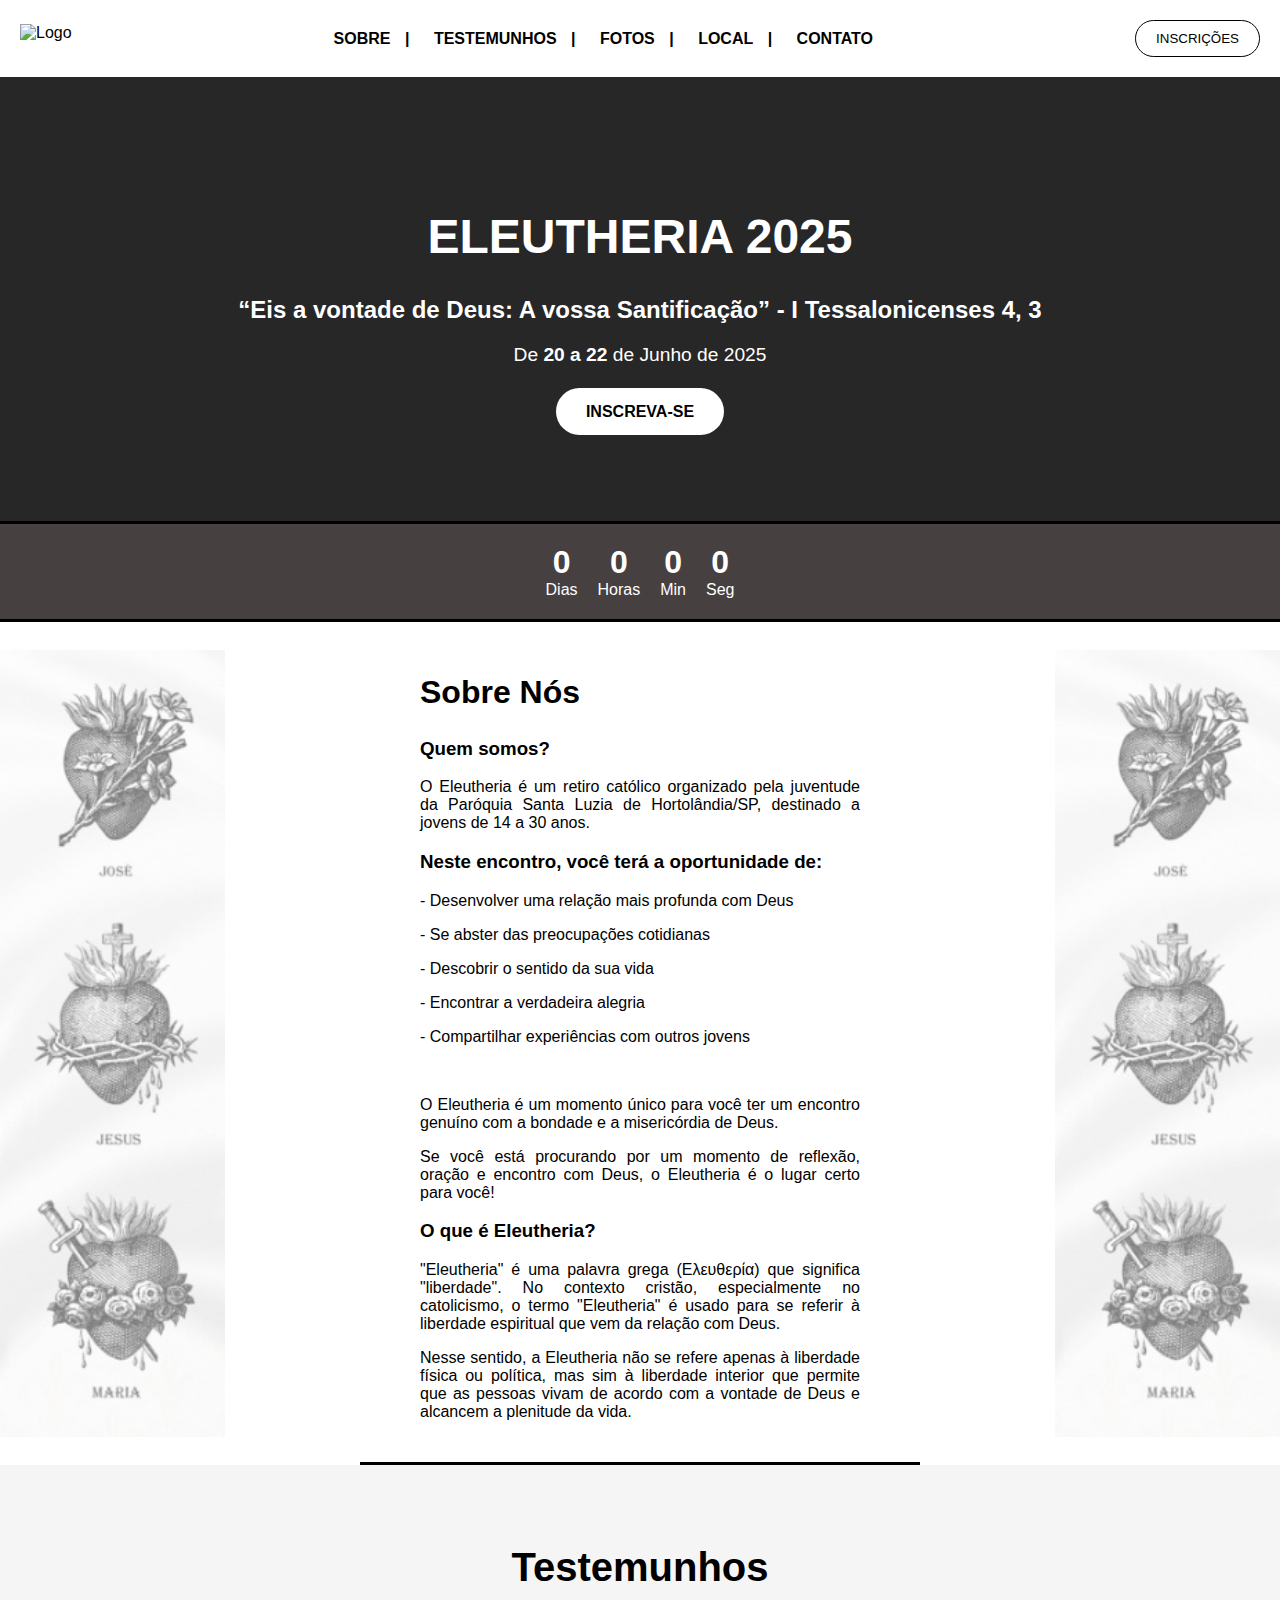
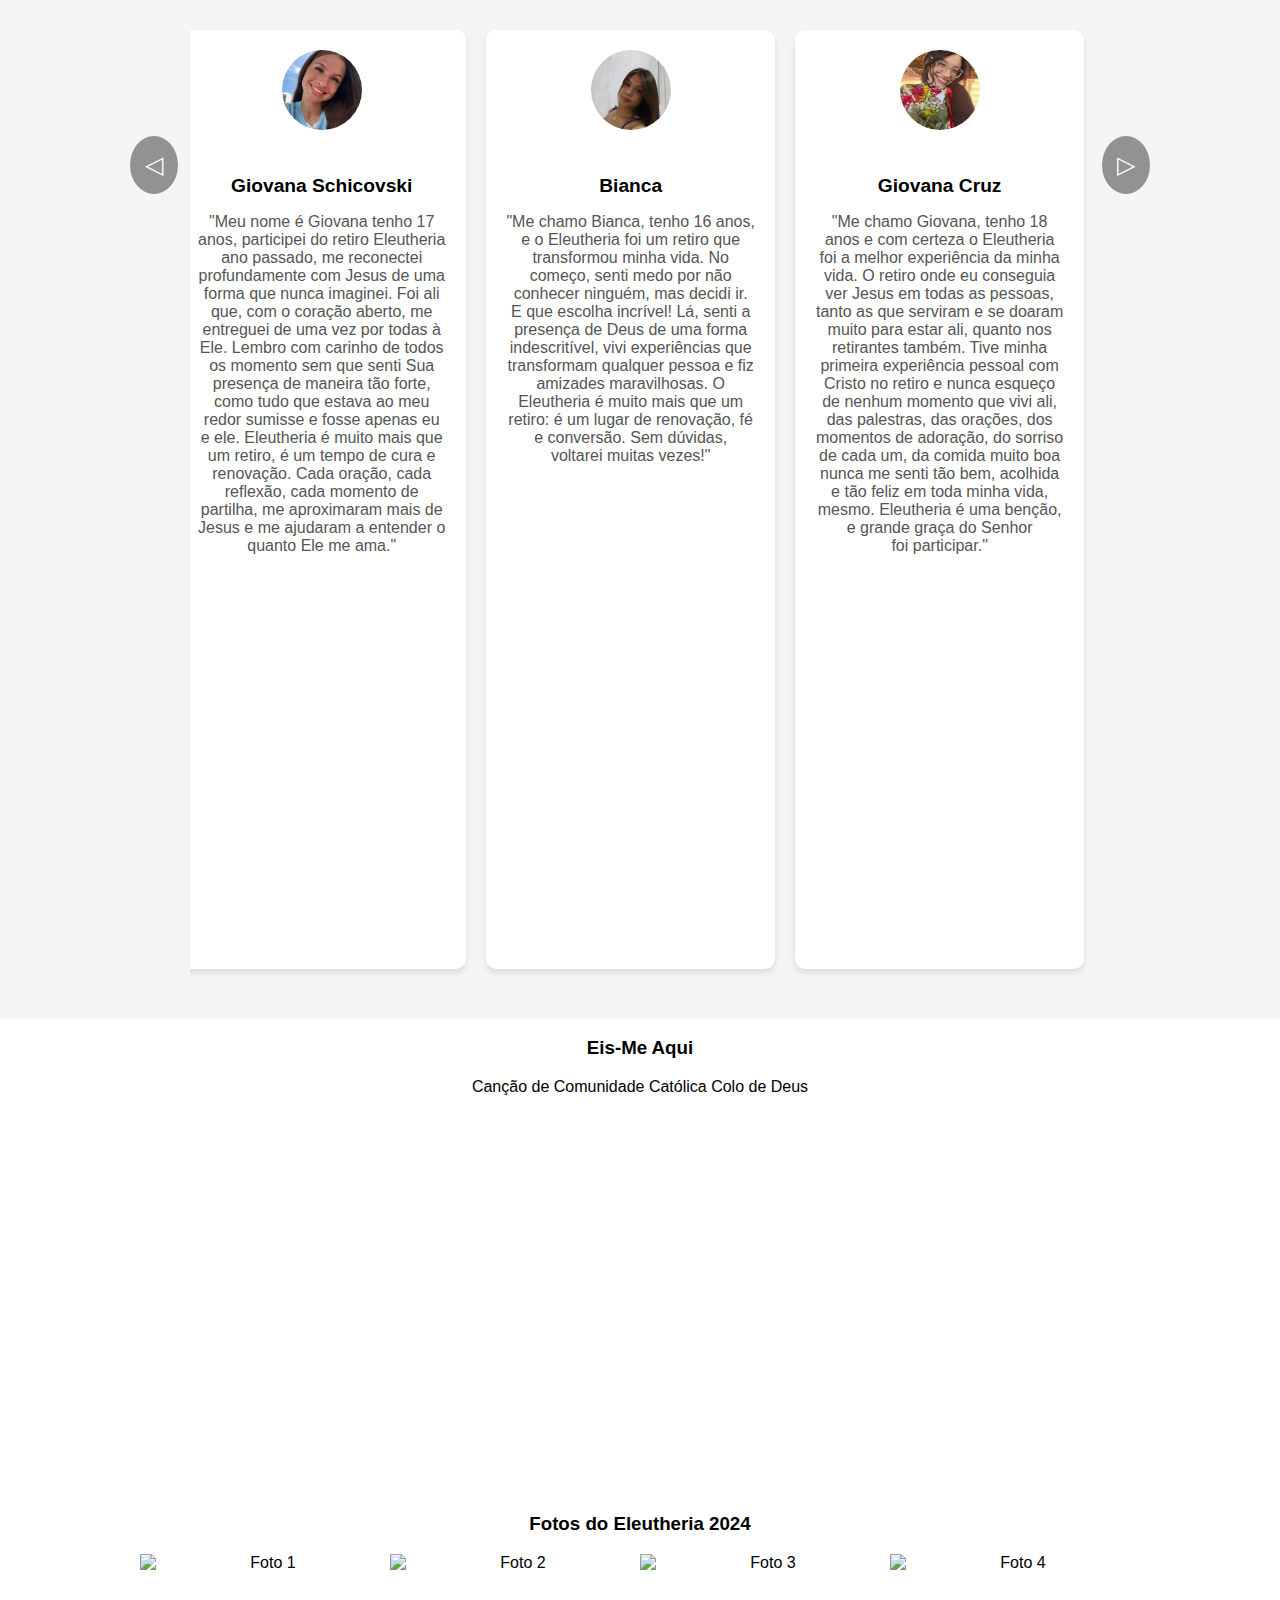
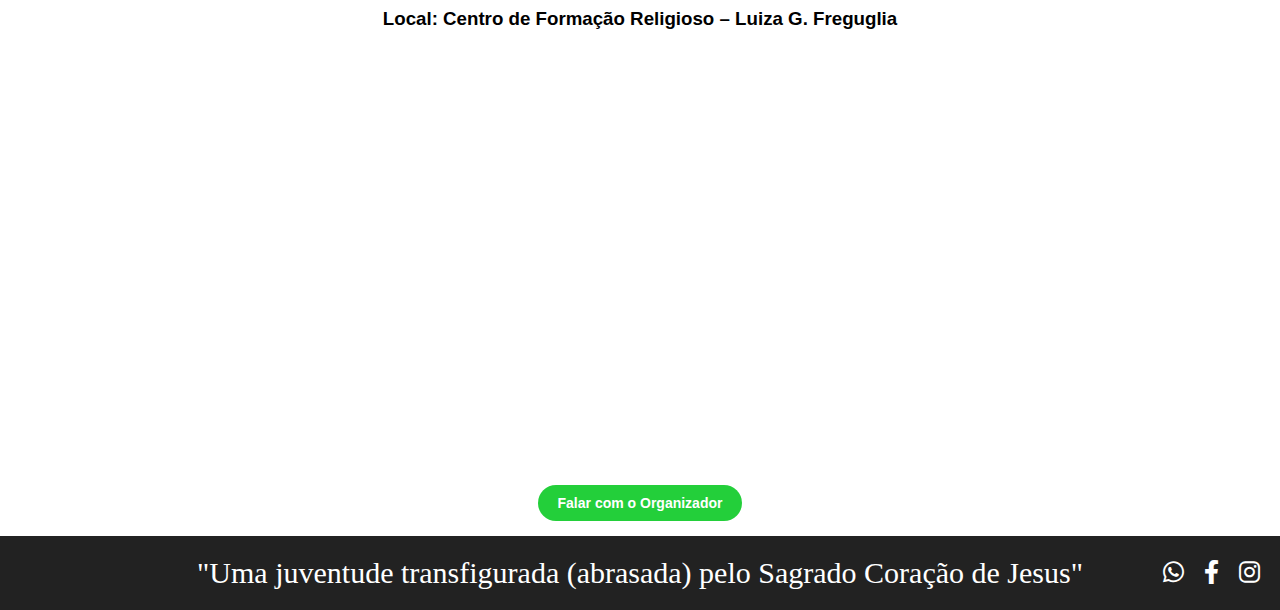
==== commit b0d1a9c3: "Add files via upload" ====
--- a/index.html
+++ b/index.html
@@ -47,32 +47,32 @@
     <div class="sobre" id="sobre">
         <div class="container">
             <h2>Sobre Nós</h2>
-            <p><strong>Eleutheria: Um Retiro Católico para Jovens</strong></p>
+            <h3>Quem somos?</h3>
     
             <p>O Eleutheria é um retiro católico organizado pela juventude da Paróquia Santa Luzia de Hortolândia/SP, destinado a jovens de 14 a 30 anos.</p>
     
-            <h3>O que você pode esperar?</h3>
+            <h3>Neste encontro, você terá a oportunidade de:</h3>
             <div class="expectativas">
                 <div class="item">
-                    <p>Desenvolver uma relação mais profunda com Deus</p>
+                    <p>- Desenvolver uma relação mais profunda com Deus</p>
                 </div>
                 <div class="item">
-                    <p>Se abster das preocupações cotidianas</p>
+                    <p>- Se abster das preocupações cotidianas</p>
                 </div>
                 <div class="item">
-                    <p>Descobrir o sentido da sua vida</p>
+                    <p>- Descobrir o sentido da sua vida</p>
                 </div>
                 <div class="item">
-                    <p>Encontrar a verdadeira alegria</p>
+                    <p>- Encontrar a verdadeira alegria</p>
                 </div>
                 <div class="item">
-                    <p>Compartilhar experiências com outros jovens</p>
+                    <p>- Compartilhar experiências com outros jovens</p>
                 </div>
             </div>
     
-            <p><strong>Um momento único para você</strong></p>
-            <p>O Eleutheria é um momento único para você ter um encontro genuíno com a bondade e a misericórdia de Deus. Se você está procurando por um momento de reflexão, oração e encontro com Deus, o Eleutheria é o lugar certo para você!</p>
-    
+            <br>
+            <p>O Eleutheria é um momento único para você ter um encontro genuíno com a bondade e a misericórdia de Deus. </p>
+            <p>Se você está procurando por um momento de reflexão, oração e encontro com Deus, o Eleutheria é o lugar certo para você!</p>
             <h3>O que é Eleutheria?</h3>
             <p>"Eleutheria" é uma palavra grega (Ελευθερία) que significa "liberdade". No contexto cristão, especialmente no catolicismo, o termo "Eleutheria" é usado para se referir à liberdade espiritual que vem da relação com Deus.</p>
     
@@ -85,37 +85,55 @@
     <!-- Seção Testemunhos -->
 <div class="testemunhos" id="testemunhos">
     <h3>Testemunhos</h3>
+    <button class="seta seta-esquerda" onclick="scrollTestemunhos(-1)">&#9665;</button>
     <div class="testemunho-container">
-        <!-- Card 1 -->
-        <div class="testemunho-card">
-            <div class="testemunho-header">
+        <div class="testemunho-wrapper">
+            <div class="testemunho-card">
                 <img src="./testemunho/Giovana.jpg" alt="Pessoa 1" class="testemunho-foto">
                 <h4 class="testemunho-nome">Giovana Schicovski</h4>
+                <p class="testemunho-texto">"Meu nome é Giovana tenho 17 anos, participei do retiro Eleutheria ano passado, me reconectei profundamente com Jesus de uma forma que nunca imaginei. Foi ali que, com o coração aberto, me entreguei de uma vez por todas à Ele. Lembro com carinho de todos os momento sem que senti Sua presença de maneira tão forte, como tudo que estava ao meu redor sumisse e fosse apenas eu e ele. 
+                    Eleutheria é muito mais que um retiro, é um tempo de cura e renovação. Cada oração, cada reflexão, cada momento de partilha, me aproximaram mais de Jesus e me ajudaram a entender o quanto Ele me ama."</p>
             </div>
-            <p class="testemunho-texto">"Meu nome é Giovana tenho 17 anos, participei do retiro Eleutheria ano passado, me reconectei profundamente com Jesus de uma forma que nunca imaginei. Foi ali que, com o coração aberto, me entreguei de uma vez por todas à Ele. Lembro com carinho de todos os momento sem que senti Sua presença de maneira tão forte, como tudo que estava ao meu redor sumisse e fosse apenas eu e ele. 
-                Eleutheria é muito mais que um retiro, é um tempo de cura e renovação. Cada oração, cada reflexão, cada momento de partilha, me aproximaram mais de Jesus e me ajudaram a entender o quanto Ele me ama. VOLTAREI MAIS VEZES SEM DUVIDAS!! "</p>
-        </div>
-        <!-- Card 2 -->
-        <div class="testemunho-card">
-            <div class="testemunho-header">
+            <div class="testemunho-card">
                 <img src="./testemunho/bianca.jpg" alt="Pessoa 2" class="testemunho-foto">
                 <h4 class="testemunho-nome">Bianca</h4>
+                <p class="testemunho-texto">"Me chamo Bianca, tenho 16 anos, e o Eleutheria foi um retiro que transformou minha vida. No começo, senti medo por não conhecer ninguém, mas decidi ir. E que escolha incrível! Lá, senti a presença de Deus de uma forma indescritível, vivi experiências que transformam qualquer pessoa e fiz amizades maravilhosas. O Eleutheria é muito mais que um retiro: é um lugar de renovação, fé e conversão. Sem dúvidas, voltarei muitas vezes!"</p>
             </div>
-            <p class="testemunho-texto">"Me chamo Bianca, tenho 16 anos, e o Eleutheria foi um retiro que transformou minha vida. No começo, senti medo por não conhecer ninguém, mas decidi ir. E que escolha incrível! Lá, senti a presença de Deus de uma forma indescritível, vivi experiências que transformam qualquer pessoa e fiz amizades maravilhosas. O Eleutheria é muito mais que um retiro: é um lugar de renovação, fé e conversão. Sem dúvidas, voltarei muitas vezes!"</p>
-        </div>
-        <!-- Card 3 -->
-        <div class="testemunho-card">
-            <div class="testemunho-header">
+            <div class="testemunho-card">
                 <img src="./testemunho/Giovana2.jpg" alt="Pessoa 3" class="testemunho-foto">
                 <h4 class="testemunho-nome">Giovana Cruz</h4>
+                <p class="testemunho-texto">"Me chamo Giovana, tenho 18 anos e com certeza o Eleutheria foi a melhor experiência da minha vida. O retiro onde eu conseguia ver Jesus em todas as pessoas, tanto as que serviram e se doaram muito para estar ali, quanto nos retirantes também. Tive minha primeira experiência pessoal com Cristo no retiro e nunca esqueço de nenhum momento que vivi ali, das palestras, das orações, dos momentos de adoração, do sorriso de cada um, da comida muito boa nunca me senti tão bem, acolhida e tão feliz em toda minha vida, mesmo. Eleutheria é uma benção, e grande graça do Senhor foi participar."</p>
             </div>
-            <p class="testemunho-texto">"Me chamo Giovana, tenho 18 anos e com certeza o Eleutheria foi a melhor experiência da minha vida. O retiro onde eu conseguia ver Jesus em todas as pessoas, tanto as que serviram e se doaram muito para estar ali, quanto nos retirantes também. Tive minha primeira experiência pessoal com Cristo no retiro e nunca esqueço de nenhum momento que vivi ali, das palestras, das orações, dos momentos de adoração, do sorriso de cada um, da comida muito boa nunca me senti tão bem, acolhida e tão feliz em toda minha vida, mesmo. Eleutheria é uma benção, e grande graça do Senhor foi participar."</p>
+            <div class="testemunho-card">
+                <img src="./testemunho/Guilherme.jpg" alt="Pessoa 4" class="testemunho-foto">
+                <h4 class="testemunho-nome">Guilherme</h4>
+                <p class="testemunho-texto">"Me chamo Guilherme, tenho 23 anos, e havia me afastado de Deus por um longo tempo. Porém, o Eleutheria foi como uma guia para me reconectar e voltar para casa. No começo, senti um nervosismo de ir para um lugar onde não conhecia ninguém, mas, depois de fazer algumas novas amizades e viver tudo o que aconteceu lá, com tantas pessoas buscando reencontrar Deus e renovar sua fé, as pregações de pessoas incríveis me inspiraram muito. Hoje, não consigo mais imaginar minha vida fora da casa do Pai. Sem dúvida, participarei sempre que puder."</p>
+            </div>
+            <div class="testemunho-card">
+                <img src="./testemunho/natalia.jpg" alt="Pessoa 5" class="testemunho-foto">
+                <h4 class="testemunho-nome">Maria Natália</h4>
+                <p class="testemunho-texto">"Eu me chamo Maria Natália, tenho 25 anos e o Eleutheria foi o meu primeiro retiro. Não participei de outros retiros por medo e insegurança, mas estava afastada da fé e decidi que era hora de mudar. E essa foi a melhor escolha! Conheci pessoas novas, me senti muito acolhida e acima de tudo, me reencontrei com Deus! Foi uma experiência infinitamente maravilhosa! Sinto que minha vida mudou completamente após o retiro! "</p>
+            </div>
+            <div class="testemunho-card">
+                <img src="./testemunho/Rafael.jpg" alt="Pessoa 5" class="testemunho-foto">
+                <h4 class="testemunho-nome">Rafael</h4>
+                <p class="testemunho-texto">"Meu nome é Rafael, tenho 24 anos, e participar do retiro Eleutheria foi uma experiência que realmente marcou minha vida. No começo, confesso que fiquei um pouco receoso, sem saber bem como funcionava ou o que esperar, mas decidi me entregar à experiência… e, sinceramente, ainda bem que fiz isso. Durante o retiro, fui surpreendido várias vezes pelas conversas, orações e até pelos momentos de silêncio, que me ajudaram a sentir a presença de Deus de uma forma incrível (e o pessoal toca e canta muito bem também, varias músicas ficaram na cabeça). Sem falar no clima de companheirismo, que foi incrível.
+                 O Eleutheria não foi só um retiro, foi um ponto de virada. A partir dali, comecei a enxergar minha fé com mais profundidade, e essa nova caminhada tem sido transformadora. Acredito que qualquer pessoa que participar vai sair de lá renovada, acolhida e com um propósito mais claro, com a certeza real de que Deus está ao nosso lado. E o melhor: não termina ali. O pessoal segue fazendo encontros e atividades, sempre de portas abertas."</p>
+            </div>
+            <div class="testemunho-card">
+                <img src="./testemunho/anonimo.png" alt="Pessoa 5" class="testemunho-foto">
+                <h4 class="testemunho-nome">Murillo</h4>
+                <p class="testemunho-texto">"Opa, me chamo Murillo, tenho 20 anos e moro em Hortolândia, SP. Um dia, recebi um convite para um retiro de quem eu menos esperava. Como estava de boa, resolvi ir. Eu era uma pessoa afastada de Deus e ia à missa apenas uma vez por mês. Chegou o grande dia de ir; arrumei minha mala e partimos. Ficamos três dias em um espaço reservado para retiros. 
+                    Parece bastante tempo longe da família, mas ao longo das programações, esses três dias pareceram horas. Eu até queria ficar mais! Foram os três dias mais importantes da minha vida, onde realmente entendi que o propósito da vida é Deus. Desde então, mudei minha rotina, minhas amizades e, principalmente, meu comportamento. Não perco uma missa de domingo! Deus transformou minha vida de uma forma que eu não sei explicar; Ele encheu o vazio do meu coração de um jeito que não consigo descrever. 
+                    Conheci pessoas maravilhosas que me aproximaram ainda mais do Senhor e hoje só tenho a agradecer a todas as pessoas que fizeram parte desse retiro e a Ele também. Obrigado, Deus! Se você tiver a oportunidade de participar de um retiro, vá! Não pense duas vezes; se entregue completamente! Assim como Ele mudou minha vida, pode mudar a sua.""</p>
+            </div>
         </div>
     </div>
+    <button class="seta seta-direita" onclick="scrollTestemunhos(1)">&#9655;</button>
 </div>
     
     <div class="video-container">
-        <h3>Eis-Me Aqui</h3>
+        <h3>Eis-Me Aqui</h3> 
         <p>Canção de Comunidade Católica Colo de Deus</p>
         <iframe width="640" height="360" src="https://www.youtube.com/embed/M4-_U2wbLXY" title="Eis me aqui - Colo de Deus | Letra" frameborder="0" allow="accelerometer; autoplay; clipboard-write; encrypted-media; gyroscope; picture-in-picture; web-share" referrerpolicy="strict-origin-when-cross-origin" allowfullscreen></iframe>
     </div>
--- a/styles.css
+++ b/styles.css
@@ -3,7 +3,7 @@
     margin: 0;
     font-family: Arial, sans-serif;
     background-color: white;
-    color: white;
+    color: black;
     text-align: center;
 }
 
@@ -12,6 +12,7 @@
     max-width: 1000px;
     margin: 0 auto;
     padding: 20px;
+    
 }
 
 /* Navbar */
@@ -47,8 +48,9 @@
 
 /* Hero */
 .hero {
-    background-color: #1a4915;
+    background-color: #272727;
     padding: 100px 20px;
+    color: white;
 }
 
 .hero h1 {
@@ -84,19 +86,50 @@
     margin-bottom: 30px;
 }
 
+/* Container principal */
+.testemunhos {
+    background-color: #f5f5f5;
+    padding: 40px 20px;
+    text-align: center;
+    color: black;
+    position: relative; /* Mantém referência para os botões */
+}
+
+/* Título da seção */
+.testemunhos h3 {
+    font-size: 2.5em;
+    margin-bottom: 30px;
+}
+
+/* Container dos cards */
 .testemunho-container {
     display: flex;
-    flex-wrap: wrap;
+    align-items: center;
     justify-content: center;
+    position: relative;
+    max-width: 900px;
+    margin: auto;
+    overflow: hidden;
+    padding: 10px 0;
+}
+
+/* Wrapper para os cards */
+.testemunho-wrapper {
+    display: flex;
+    justify-content: flex-start; /* Garante que o primeiro card apareça corretamente */
+    transition: transform 0.5s ease-in-out;
+    padding-left: 33%; /* Pequeno ajuste para evitar corte do primeiro card */
     gap: 20px;
+    
 }
 
 /* Card de Testemunho */
 .testemunho-card {
+    flex: 0 0 calc(22% - 20px); /* Mantém três cards visíveis */
+    max-width: 280px;
     background-color: white;
     border-radius: 10px;
     padding: 20px;
-    width: 250px;
     box-shadow: 0 4px 6px rgba(0, 0, 0, 0.1);
     text-align: center;
     transition: transform 0.3s ease;
@@ -128,12 +161,43 @@
     color: #555;
 }
 
+/* Botões de Navegação */
+.seta {
+    position: absolute;
+    top: 50%;
+    transform: translateY(-50%);
+    top: 300px;
+    background-color: rgba(0, 0, 0, 0.5);
+    color: white;
+    border: none;
+    cursor: pointer;
+    padding: 15px;
+    font-size: 24px;
+    border-radius: 50%;
+    transition: background-color 0.3s, opacity 0.3s;
+    opacity: 0.8;
+    z-index: 10; /* Garante que fique acima dos cards */
+}
+
+/* Posicionamento das setas FORA do container dos cards, mas dentro da seção */
+.seta-esquerda {
+    left: 130px;
+}
+
+.seta-direita {
+    right: 130px;
+}
+
+.seta:hover {
+    background-color: rgba(0, 0, 0, 0.8);
+    opacity: 1;
+}
 
 /* Contagem regressiva */
 .countdown {
     display: flex;
     justify-content: center;
-    background-color: #af3232;
+    background-color: #474040;
     padding: 20px 0;
     border-top: black solid;
     border-bottom: black solid;
@@ -142,12 +206,14 @@
 .countdown div {
     margin: 0 10px;
     text-align: center;
+    color: white;
 }
 
 .countdown span {
     display: block;
     font-size: 2em;
     font-weight: bold;
+    color: white;
 }
 
 /* Seção Sobre */
@@ -164,8 +230,29 @@
 }
 
 .sobre-container {
-    background-color: white; /* Cor do fundo externo */
-    padding: 50px 0; /* Espaçamento superior e inferior */
+    position: relative;
+    overflow: hidden;
+}
+
+.sobre-container::before,
+.sobre-container::after {
+    content: "";
+    position: absolute;
+    top: 0;
+    width: 225px; /* Ajuste conforme necessário */
+    height: 100%;
+    background: url('./testemunho/coração.jpg') no-repeat center center;
+    background-size: contain;
+    opacity: 0.5; /* Ajuste para controlar a visibilidade */
+    z-index: -1;
+}
+
+.sobre-container::before {
+    left: 0;
+}
+
+.sobre-container::after {
+    right: 0;
 }
 
 .sobre h2 {
@@ -237,6 +324,8 @@
     margin: 0;
     text-align: center;
     flex-grow: 1;
+    font-family: "Apple Chancery, cursive";
+    font-size: 30px;
 }
 
 .social-icons {
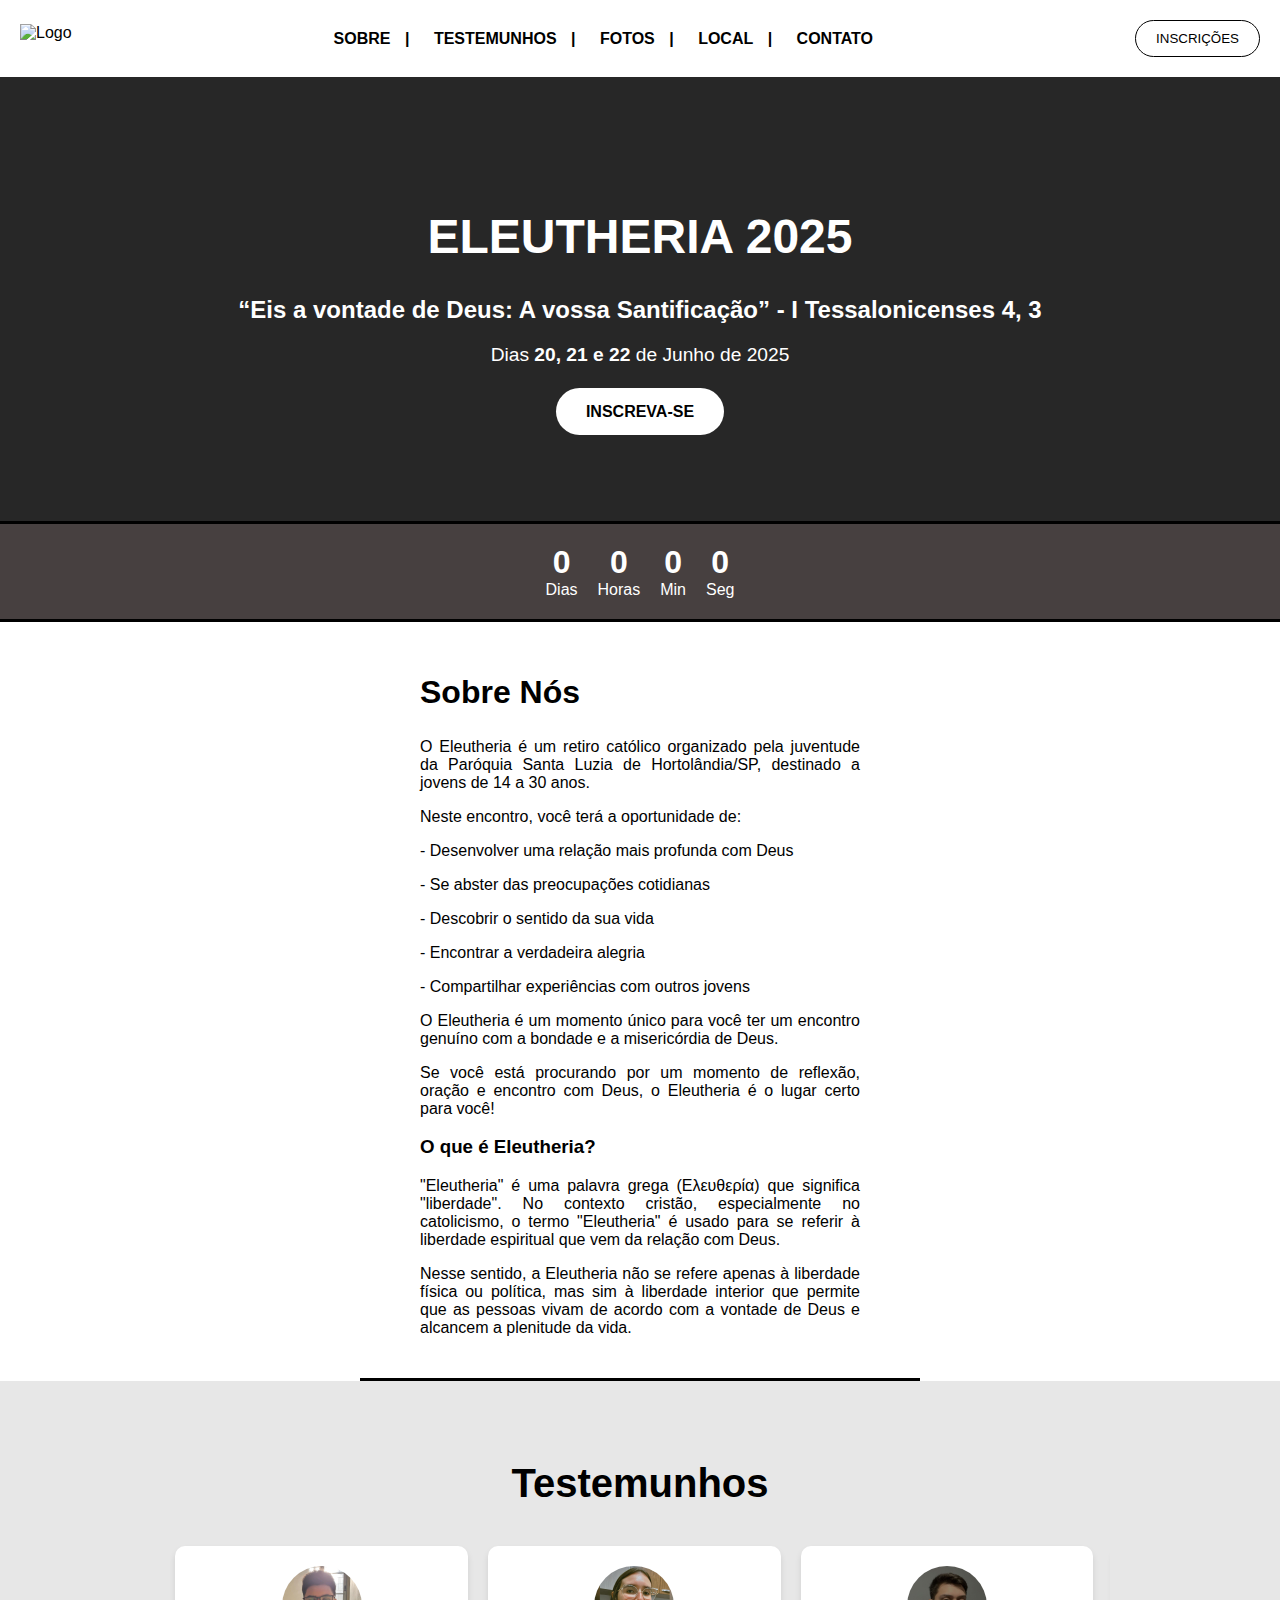
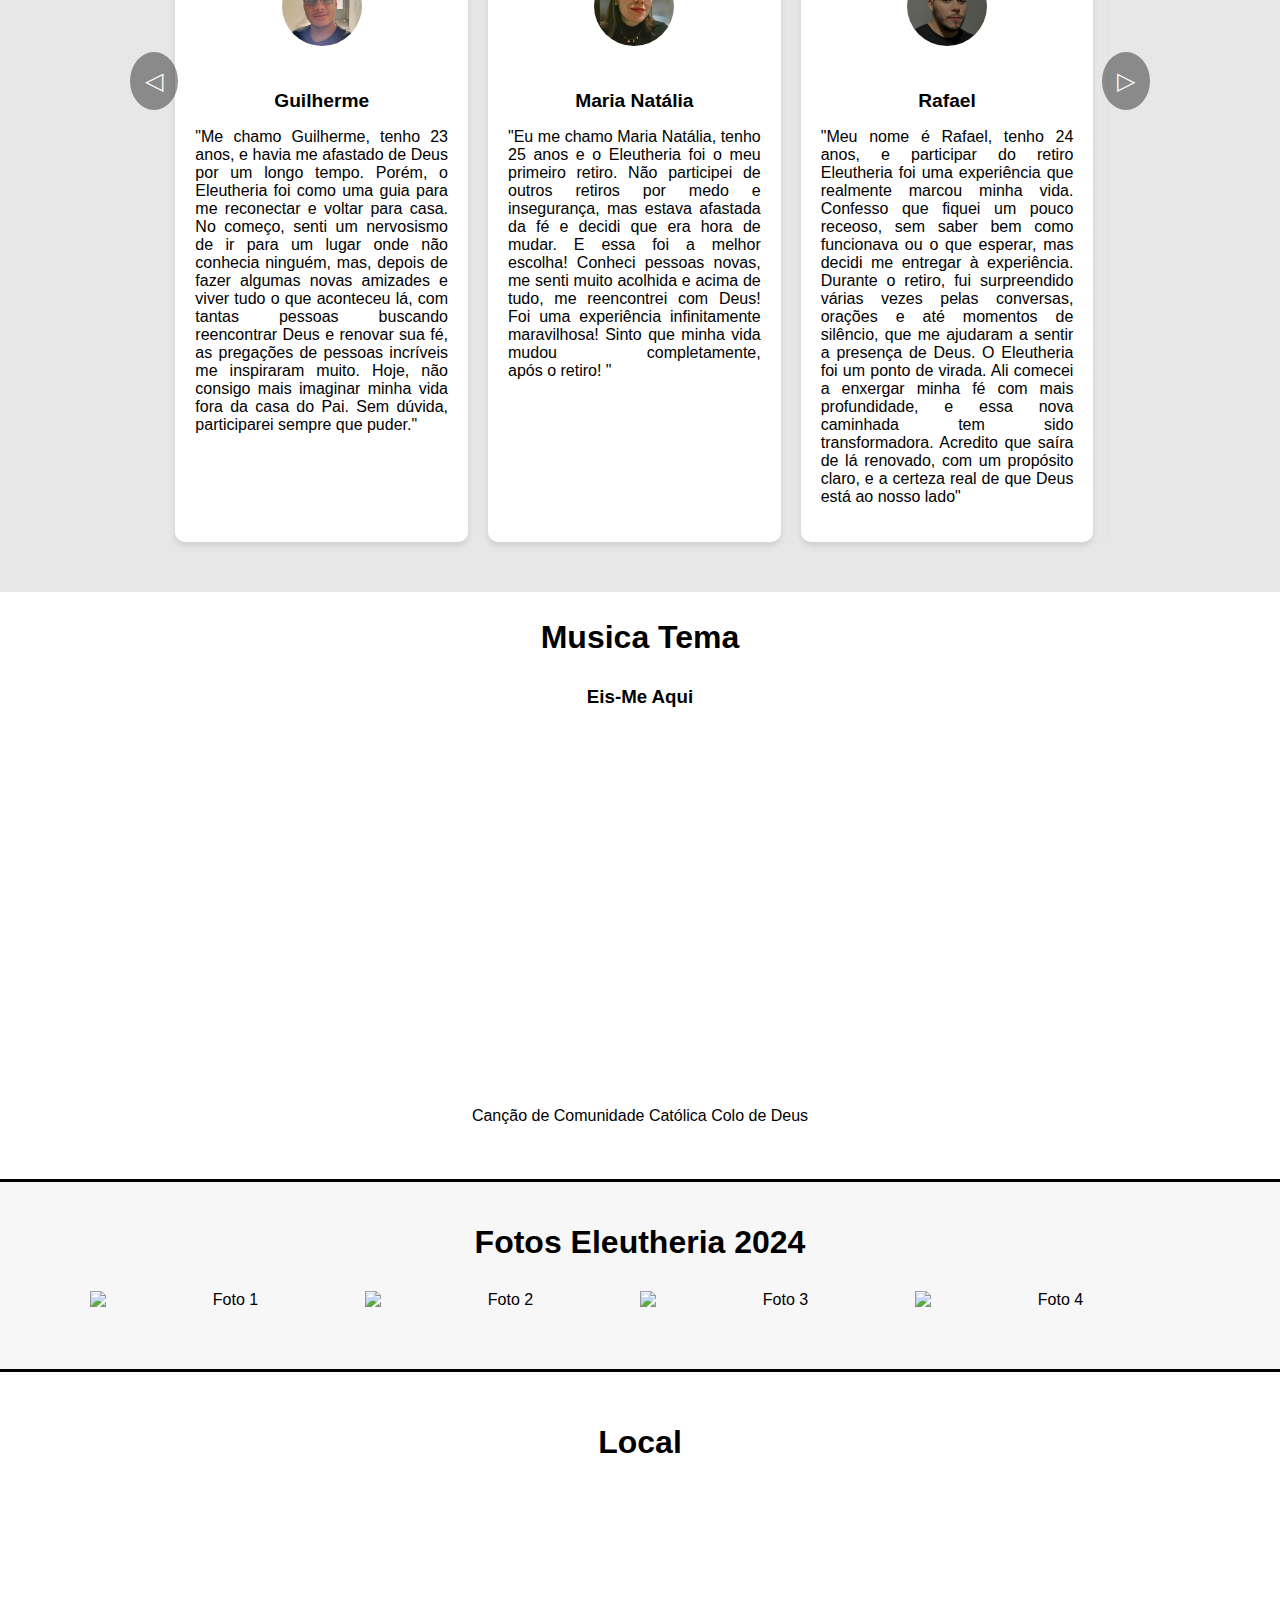
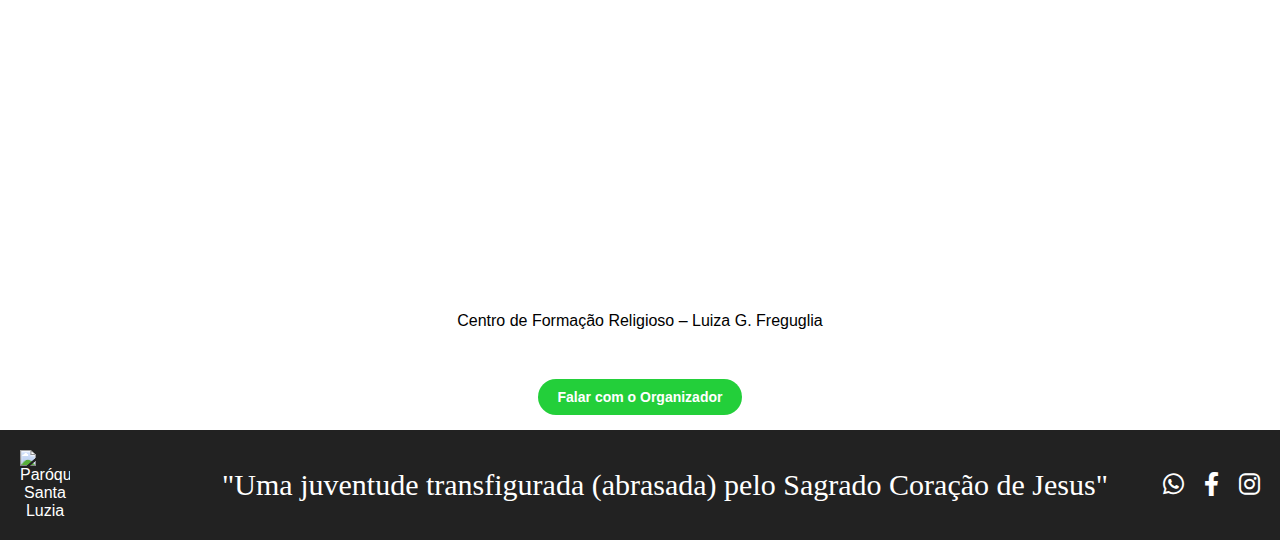
==== commit b62e1ac5: "Add files via upload" ====
--- a/index.html
+++ b/index.html
@@ -5,7 +5,7 @@
     <meta name="viewport" content="width=device-width, initial-scale=1.0">
     <title>ELEUTHERIA</title>
     <link rel="stylesheet" href="styles.css">
-    <link href="https://cdnjs.cloudflare.com/ajax/libs/font-awesome/6.0.0-beta3/css/all.min.css" rel="stylesheet"> <!-- Font Awesome -->
+    <link href="https://cdnjs.cloudflare.com/ajax/libs/font-awesome/6.0.0-beta3/css/all.min.css" rel="stylesheet">
 </head>
 <body>
     <div class="navbar">
@@ -22,7 +22,7 @@
     <div class="hero">
         <h1>ELEUTHERIA 2025</h1>
         <h2>“Eis a vontade de Deus: A vossa Santificação” - I Tessalonicenses 4, 3</h2>
-        <p>De <strong>20 a 22</strong> de Junho de 2025</p><br>
+        <p>Dias <strong>20, 21 e 22</strong> de Junho de 2025</p><br>
         <a href="formulario.html" button class="botao-inscricao">INSCREVA-SE</button> </a>
     </div>
     <div class="countdown">
@@ -47,11 +47,10 @@
     <div class="sobre" id="sobre">
         <div class="container">
             <h2>Sobre Nós</h2>
-            <h3>Quem somos?</h3>
-    
+
             <p>O Eleutheria é um retiro católico organizado pela juventude da Paróquia Santa Luzia de Hortolândia/SP, destinado a jovens de 14 a 30 anos.</p>
     
-            <h3>Neste encontro, você terá a oportunidade de:</h3>
+            <p>Neste encontro, você terá a oportunidade de:</p>
             <div class="expectativas">
                 <div class="item">
                     <p>- Desenvolver uma relação mais profunda com Deus</p>
@@ -70,7 +69,6 @@
                 </div>
             </div>
     
-            <br>
             <p>O Eleutheria é um momento único para você ter um encontro genuíno com a bondade e a misericórdia de Deus. </p>
             <p>Se você está procurando por um momento de reflexão, oração e encontro com Deus, o Eleutheria é o lugar certo para você!</p>
             <h3>O que é Eleutheria?</h3>
@@ -89,43 +87,40 @@
     <div class="testemunho-container">
         <div class="testemunho-wrapper">
             <div class="testemunho-card">
-                <img src="./testemunho/Giovana.jpg" alt="Pessoa 1" class="testemunho-foto">
+                <img src="./testemunho/Guilherme.jpg" alt="Pessoa 1" class="testemunho-foto">
+                <h4 class="testemunho-nome">Guilherme</h4>
+                <p class="testemunho-texto">"Me chamo Guilherme, tenho 23 anos, e havia me afastado de Deus por um longo tempo. Porém, o Eleutheria foi como uma guia para me reconectar e voltar para casa. No começo, senti um nervosismo de ir para um lugar onde não conhecia ninguém, mas, depois de fazer algumas novas amizades e viver tudo o que aconteceu lá, com tantas pessoas buscando reencontrar Deus e renovar sua fé, as pregações de pessoas incríveis me inspiraram muito. Hoje, não consigo mais imaginar minha vida fora da casa do Pai. Sem dúvida, participarei sempre que puder."</p>
+            </div>
+            <div class="testemunho-card">
+                <img src="./testemunho/natalia.jpg" alt="Pessoa 2" class="testemunho-foto">
+                <h4 class="testemunho-nome">Maria Natália</h4>
+                <p class="testemunho-texto">"Eu me chamo Maria Natália, tenho 25 anos e o Eleutheria foi o meu primeiro retiro. Não participei de outros retiros por medo e insegurança, mas estava afastada da fé e decidi que era hora de mudar. E essa foi a melhor escolha! Conheci pessoas novas, me senti muito acolhida e acima de tudo, me reencontrei com Deus! Foi uma experiência infinitamente maravilhosa! Sinto que minha vida mudou completamente, após o retiro! "</p>
+            </div>
+            <div class="testemunho-card">
+                <img src="./testemunho/Rafael.jpg" alt="Pessoa 3" class="testemunho-foto">
+                <h4 class="testemunho-nome">Rafael</h4>
+                <p class="testemunho-texto">"Meu nome é Rafael, tenho 24 anos, e participar do retiro Eleutheria foi uma experiência que realmente marcou minha vida. Confesso que fiquei um pouco receoso, sem saber bem como funcionava ou o que esperar, mas decidi me entregar à experiência. Durante o retiro, fui surpreendido várias vezes pelas conversas, orações e até momentos de silêncio, que me ajudaram a sentir a presença de Deus. O Eleutheria foi um ponto de virada. Ali comecei a enxergar minha fé com mais profundidade, e essa nova caminhada tem sido transformadora. Acredito que saíra de lá renovado, com um propósito claro, e a certeza real de que Deus está ao nosso lado"</p>
+            </div>
+            <div class="testemunho-card">
+                <img src="./testemunho/Giovana.jpg" alt="Pessoa 4" class="testemunho-foto">
                 <h4 class="testemunho-nome">Giovana Schicovski</h4>
                 <p class="testemunho-texto">"Meu nome é Giovana tenho 17 anos, participei do retiro Eleutheria ano passado, me reconectei profundamente com Jesus de uma forma que nunca imaginei. Foi ali que, com o coração aberto, me entreguei de uma vez por todas à Ele. Lembro com carinho de todos os momento sem que senti Sua presença de maneira tão forte, como tudo que estava ao meu redor sumisse e fosse apenas eu e ele. 
                     Eleutheria é muito mais que um retiro, é um tempo de cura e renovação. Cada oração, cada reflexão, cada momento de partilha, me aproximaram mais de Jesus e me ajudaram a entender o quanto Ele me ama."</p>
             </div>
             <div class="testemunho-card">
-                <img src="./testemunho/bianca.jpg" alt="Pessoa 2" class="testemunho-foto">
+                <img src="./testemunho/bianca.jpg" alt="Pessoa 5" class="testemunho-foto">
                 <h4 class="testemunho-nome">Bianca</h4>
                 <p class="testemunho-texto">"Me chamo Bianca, tenho 16 anos, e o Eleutheria foi um retiro que transformou minha vida. No começo, senti medo por não conhecer ninguém, mas decidi ir. E que escolha incrível! Lá, senti a presença de Deus de uma forma indescritível, vivi experiências que transformam qualquer pessoa e fiz amizades maravilhosas. O Eleutheria é muito mais que um retiro: é um lugar de renovação, fé e conversão. Sem dúvidas, voltarei muitas vezes!"</p>
             </div>
             <div class="testemunho-card">
-                <img src="./testemunho/Giovana2.jpg" alt="Pessoa 3" class="testemunho-foto">
+                <img src="./testemunho/Giovana2.jpg" alt="Pessoa 6" class="testemunho-foto">
                 <h4 class="testemunho-nome">Giovana Cruz</h4>
                 <p class="testemunho-texto">"Me chamo Giovana, tenho 18 anos e com certeza o Eleutheria foi a melhor experiência da minha vida. O retiro onde eu conseguia ver Jesus em todas as pessoas, tanto as que serviram e se doaram muito para estar ali, quanto nos retirantes também. Tive minha primeira experiência pessoal com Cristo no retiro e nunca esqueço de nenhum momento que vivi ali, das palestras, das orações, dos momentos de adoração, do sorriso de cada um, da comida muito boa nunca me senti tão bem, acolhida e tão feliz em toda minha vida, mesmo. Eleutheria é uma benção, e grande graça do Senhor foi participar."</p>
             </div>
             <div class="testemunho-card">
-                <img src="./testemunho/Guilherme.jpg" alt="Pessoa 4" class="testemunho-foto">
-                <h4 class="testemunho-nome">Guilherme</h4>
-                <p class="testemunho-texto">"Me chamo Guilherme, tenho 23 anos, e havia me afastado de Deus por um longo tempo. Porém, o Eleutheria foi como uma guia para me reconectar e voltar para casa. No começo, senti um nervosismo de ir para um lugar onde não conhecia ninguém, mas, depois de fazer algumas novas amizades e viver tudo o que aconteceu lá, com tantas pessoas buscando reencontrar Deus e renovar sua fé, as pregações de pessoas incríveis me inspiraram muito. Hoje, não consigo mais imaginar minha vida fora da casa do Pai. Sem dúvida, participarei sempre que puder."</p>
-            </div>
-            <div class="testemunho-card">
-                <img src="./testemunho/natalia.jpg" alt="Pessoa 5" class="testemunho-foto">
-                <h4 class="testemunho-nome">Maria Natália</h4>
-                <p class="testemunho-texto">"Eu me chamo Maria Natália, tenho 25 anos e o Eleutheria foi o meu primeiro retiro. Não participei de outros retiros por medo e insegurança, mas estava afastada da fé e decidi que era hora de mudar. E essa foi a melhor escolha! Conheci pessoas novas, me senti muito acolhida e acima de tudo, me reencontrei com Deus! Foi uma experiência infinitamente maravilhosa! Sinto que minha vida mudou completamente após o retiro! "</p>
-            </div>
-            <div class="testemunho-card">
-                <img src="./testemunho/Rafael.jpg" alt="Pessoa 5" class="testemunho-foto">
-                <h4 class="testemunho-nome">Rafael</h4>
-                <p class="testemunho-texto">"Meu nome é Rafael, tenho 24 anos, e participar do retiro Eleutheria foi uma experiência que realmente marcou minha vida. No começo, confesso que fiquei um pouco receoso, sem saber bem como funcionava ou o que esperar, mas decidi me entregar à experiência… e, sinceramente, ainda bem que fiz isso. Durante o retiro, fui surpreendido várias vezes pelas conversas, orações e até pelos momentos de silêncio, que me ajudaram a sentir a presença de Deus de uma forma incrível (e o pessoal toca e canta muito bem também, varias músicas ficaram na cabeça). Sem falar no clima de companheirismo, que foi incrível.
-                 O Eleutheria não foi só um retiro, foi um ponto de virada. A partir dali, comecei a enxergar minha fé com mais profundidade, e essa nova caminhada tem sido transformadora. Acredito que qualquer pessoa que participar vai sair de lá renovada, acolhida e com um propósito mais claro, com a certeza real de que Deus está ao nosso lado. E o melhor: não termina ali. O pessoal segue fazendo encontros e atividades, sempre de portas abertas."</p>
-            </div>
-            <div class="testemunho-card">
-                <img src="./testemunho/anonimo.png" alt="Pessoa 5" class="testemunho-foto">
+                <img src="./testemunho/anonimo.png" alt="Pessoa 7" class="testemunho-foto">
                 <h4 class="testemunho-nome">Murillo</h4>
-                <p class="testemunho-texto">"Opa, me chamo Murillo, tenho 20 anos e moro em Hortolândia, SP. Um dia, recebi um convite para um retiro de quem eu menos esperava. Como estava de boa, resolvi ir. Eu era uma pessoa afastada de Deus e ia à missa apenas uma vez por mês. Chegou o grande dia de ir; arrumei minha mala e partimos. Ficamos três dias em um espaço reservado para retiros. 
-                    Parece bastante tempo longe da família, mas ao longo das programações, esses três dias pareceram horas. Eu até queria ficar mais! Foram os três dias mais importantes da minha vida, onde realmente entendi que o propósito da vida é Deus. Desde então, mudei minha rotina, minhas amizades e, principalmente, meu comportamento. Não perco uma missa de domingo! Deus transformou minha vida de uma forma que eu não sei explicar; Ele encheu o vazio do meu coração de um jeito que não consigo descrever. 
-                    Conheci pessoas maravilhosas que me aproximaram ainda mais do Senhor e hoje só tenho a agradecer a todas as pessoas que fizeram parte desse retiro e a Ele também. Obrigado, Deus! Se você tiver a oportunidade de participar de um retiro, vá! Não pense duas vezes; se entregue completamente! Assim como Ele mudou minha vida, pode mudar a sua.""</p>
+                <p class="testemunho-texto">"Me chamo Murillo, tenho 20 anos. Recebi o convite para o retiro de quem eu menos esperava. Como estava de boa, resolvi ir. Três dias parecem muito tempo, mas lá esses três dias pareceram horas. Eu até queria ficar mais! Foram os três dias mais importantes da minha vida, onde realmente entendi que o propósito da vida é Deus, Ele transformou minha vida de uma forma que eu não sei explicar; Ele encheu o vazio do meu coração. Lá conheci pessoas que me aproximaram de Deus, só tenho a agradecer. Se você tiver a oportunidade de participar, vá! Não pense duas vezes; Se entregue completamente! Assim como Ele mudou minha vida, pode mudar a sua."</p>
             </div>
         </div>
     </div>
@@ -133,13 +128,15 @@
 </div>
     
     <div class="video-container">
+        <h2>Musica Tema</h2>
         <h3>Eis-Me Aqui</h3> 
+        <iframe width="640" height="360" src="https://www.youtube.com/embed/M4-_U2wbLXY" title="Eis me aqui - Colo de Deus | Letra" frameborder="0" allow="accelerometer; autoplay; clipboard-write; encrypted-media; gyroscope; picture-in-picture; web-share" referrerpolicy="strict-origin-when-cross-origin" allowfullscreen></iframe>
         <p>Canção de Comunidade Católica Colo de Deus</p>
-        <iframe width="640" height="360" src="https://www.youtube.com/embed/M4-_U2wbLXY" title="Eis me aqui - Colo de Deus | Letra" frameborder="0" allow="accelerometer; autoplay; clipboard-write; encrypted-media; gyroscope; picture-in-picture; web-share" referrerpolicy="strict-origin-when-cross-origin" allowfullscreen></iframe>
     </div>
     <br>
-    <h3>Fotos do Eleutheria 2024</h3>
-    <div class="carousel" id="fotos">
+    <div class="carousel-wrapper">
+      <div class="carousel" id="fotos">
+       <h3>Fotos Eleutheria 2024</h3>
         <div class="carousel-container" id="carousel-container">
             <img src="./fotos/Imagem1.jpg" alt="Foto 1">
             <img src="./fotos/Imagem2.jpg" alt="Foto 2">
@@ -170,16 +167,18 @@
             <img src="./fotos/Imagem27.jpg" alt="Foto 27">
             <img src="./fotos/Imagem28.jpg" alt="Foto 28">    
         </div>
+      </div>
     </div>
-    <br>
-    <h3>Local: Centro de Formação Religioso – Luiza G. Freguglia</h3>
     <div class="map-container" id="local">
+        <h3>Local</h3>
         <iframe src="https://www.google.com/maps/embed?pb=!1m14!1m8!1m3!1d459.6789342124309!2d-47.4856583!3d-22.8235209!3m2!1i1024!2i768!4f13.1!3m3!1m2!1s0x94c620e16ce44f5f%3A0xa87cd1be60590d50!2sCapela%20de%20Santo%20Antonio!5e0!3m2!1spt-BR!2sbr!4v1743472401460!5m2!1spt-BR!2sbr" width="600" height="450" style="border:0;" allowfullscreen="" loading="lazy" referrerpolicy="no-referrer-when-downgrade"></iframe>
     </div>
+    <p>Centro de Formação Religioso – Luiza G. Freguglia</p><br>
     <a href="https://wa.me/19981097482" class="contact-button" id="contato">Falar com o Organizador</a>
+    
     <div class="footer">
+        <img src="./home/paroquia.png" class="paroquia" alt="Paróquia Santa Luzia">
         <p>"Uma juventude transfigurada (abrasada) pelo Sagrado Coração de Jesus"</p>
-        
         <div class="social-icons">
             <a href="https://wa.me/19981097482" target="_blank" class="social-icon">
                 <i class="fab fa-whatsapp"></i>
--- a/styles.css
+++ b/styles.css
@@ -22,6 +22,7 @@
     align-items: center;
     padding: 20px;
     background-color: white;
+    
 }
 
 .navbar a {
@@ -88,7 +89,7 @@
 
 /* Container principal */
 .testemunhos {
-    background-color: #f5f5f5;
+    background-color: #e7e7e7;
     padding: 40px 20px;
     text-align: center;
     color: black;
@@ -107,7 +108,7 @@
     align-items: center;
     justify-content: center;
     position: relative;
-    max-width: 900px;
+    max-width: 940px;
     margin: auto;
     overflow: hidden;
     padding: 10px 0;
@@ -158,7 +159,9 @@
 /* Texto do Testemunho */
 .testemunho-texto {
     font-size: 1em;
-    color: #555;
+    color: #000000;
+    text-align: justify;
+    
 }
 
 /* Botões de Navegação */
@@ -241,7 +244,7 @@
     top: 0;
     width: 225px; /* Ajuste conforme necessário */
     height: 100%;
-    background: url('./testemunho/coração.jpg') no-repeat center center;
+    background: url('./home/coração.jpg') no-repeat center center;
     background-size: contain;
     opacity: 0.5; /* Ajuste para controlar a visibilidade */
     z-index: -1;
@@ -260,11 +263,28 @@
     font-weight: bold;
 }
 
+.video-container h2{
+    font-size: 2.0em;
+    margin-bottom: 30px;
+}
+
+.carousel-wrapper {
+    background-color: #f7f7f7; /* Cor de fundo (pode ser alterada) */
+    padding-top: 10px; /* Espaçamento ao redor do carrossel */
+    padding-bottom: 60px;
+    display: flex;
+    justify-content: center; /* Centraliza o carrossel dentro do fundo */
+    margin-top: 20px;
+    border-width: 10px;
+    border-bottom: black solid;
+    border-top: black solid;
+}
+
 /* Carousel */
 .carousel {
     position: relative;
     width: 100%;
-    max-width: 1000px;
+    max-width: 1100px;
     margin: auto;
     overflow: hidden;
 }
@@ -280,11 +300,15 @@
     flex-shrink: 0;
 }
 
+.carousel h3 {
+    font-size: 2.0em;
+    margin-bottom: 30px;
+}
 /* Mapa */
 .map-container {
-    width: 90vw;
+    width: 50vw;
     max-width: 1200px;
-    height: 400px;
+    height: 500px;
     margin: 20px auto;
     border-radius: 8px;
     overflow: hidden;
@@ -296,10 +320,15 @@
     border: none;
 }
 
+.map-container h3{
+    font-size: 2.0em;
+    margin-bottom: 30px;
+}
+
 /* Botão de contato */
 .contact-button {
     display: inline-block;
-    margin: 15px auto;
+    margin: 15px;
     padding: 10px 20px;
     font-size: 14px;
     background-color: #23cf3a;
@@ -307,6 +336,11 @@
     font-weight: bold;
     text-decoration: none;
     border-radius: 20px;
+}
+
+.paroquia {
+    width: 50px; /* Ajuste conforme necessário */
+    height: auto;
 }
 
 /* Rodapé */
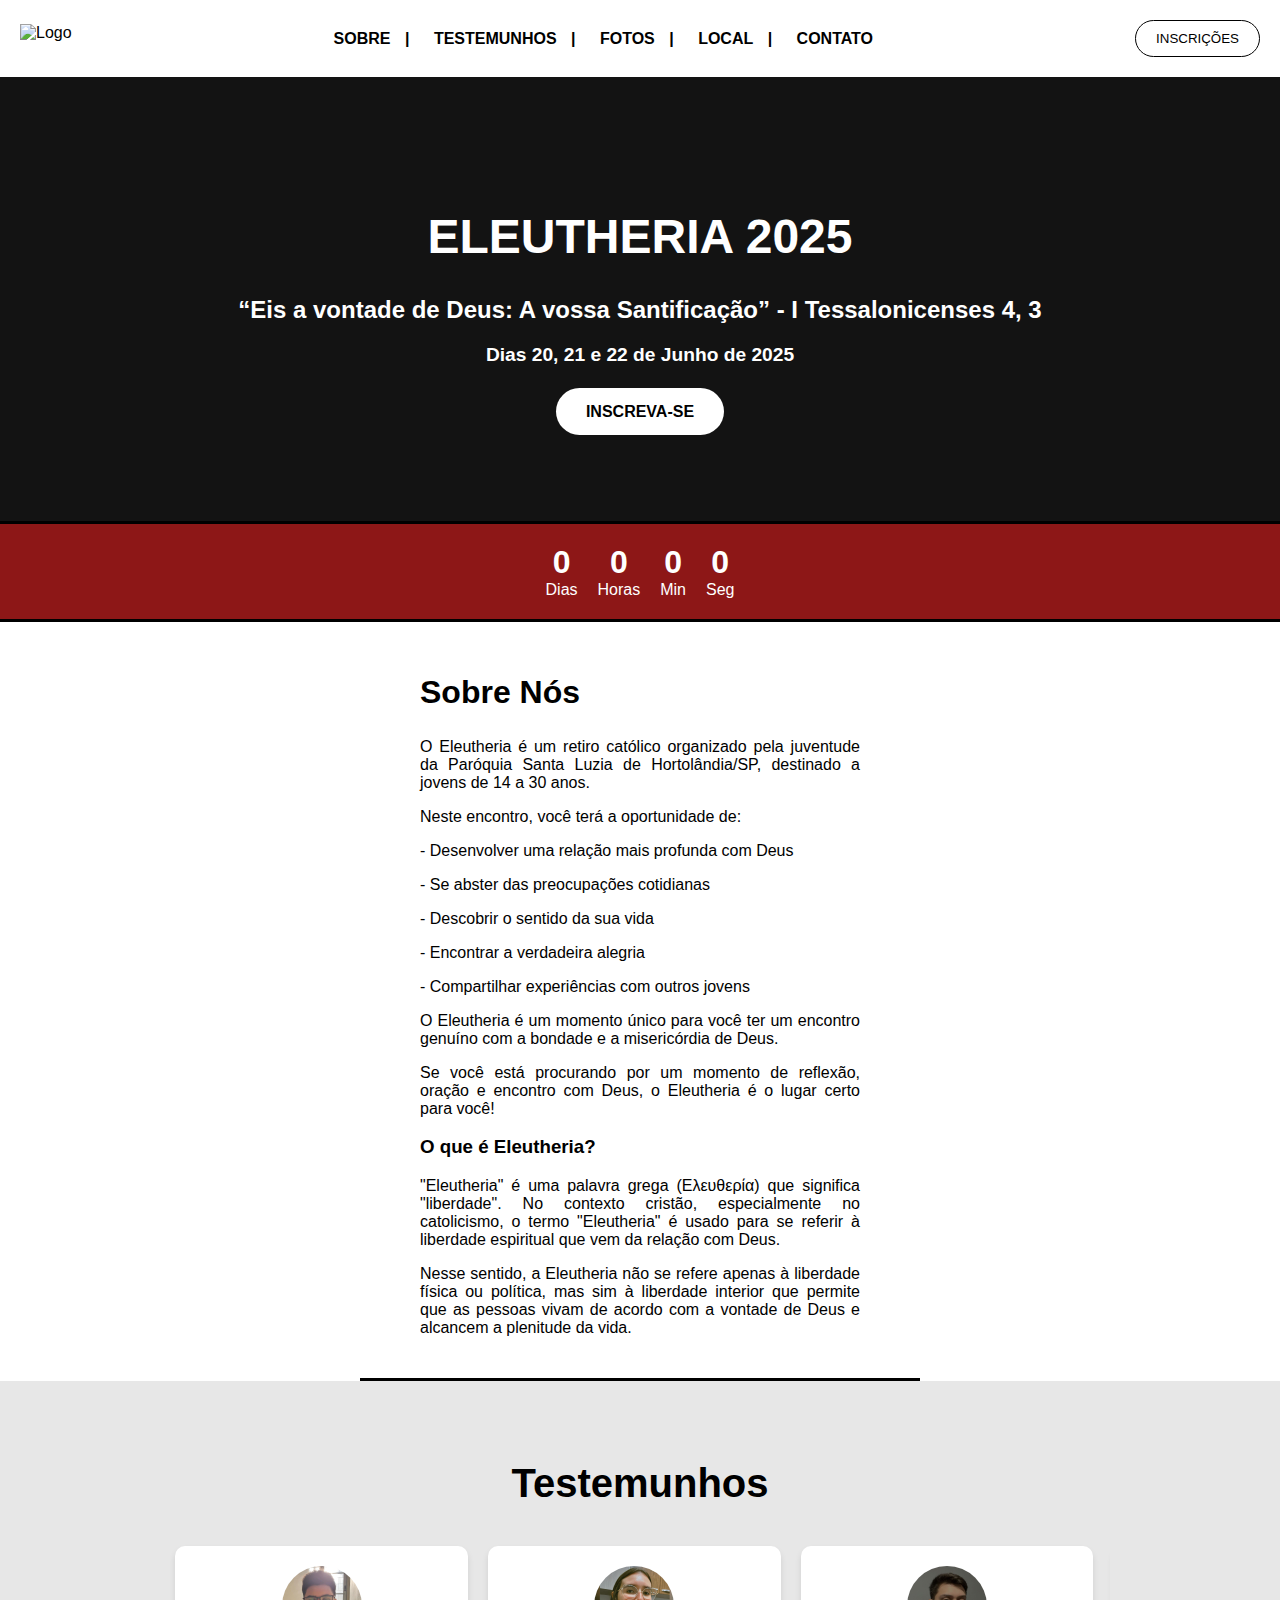
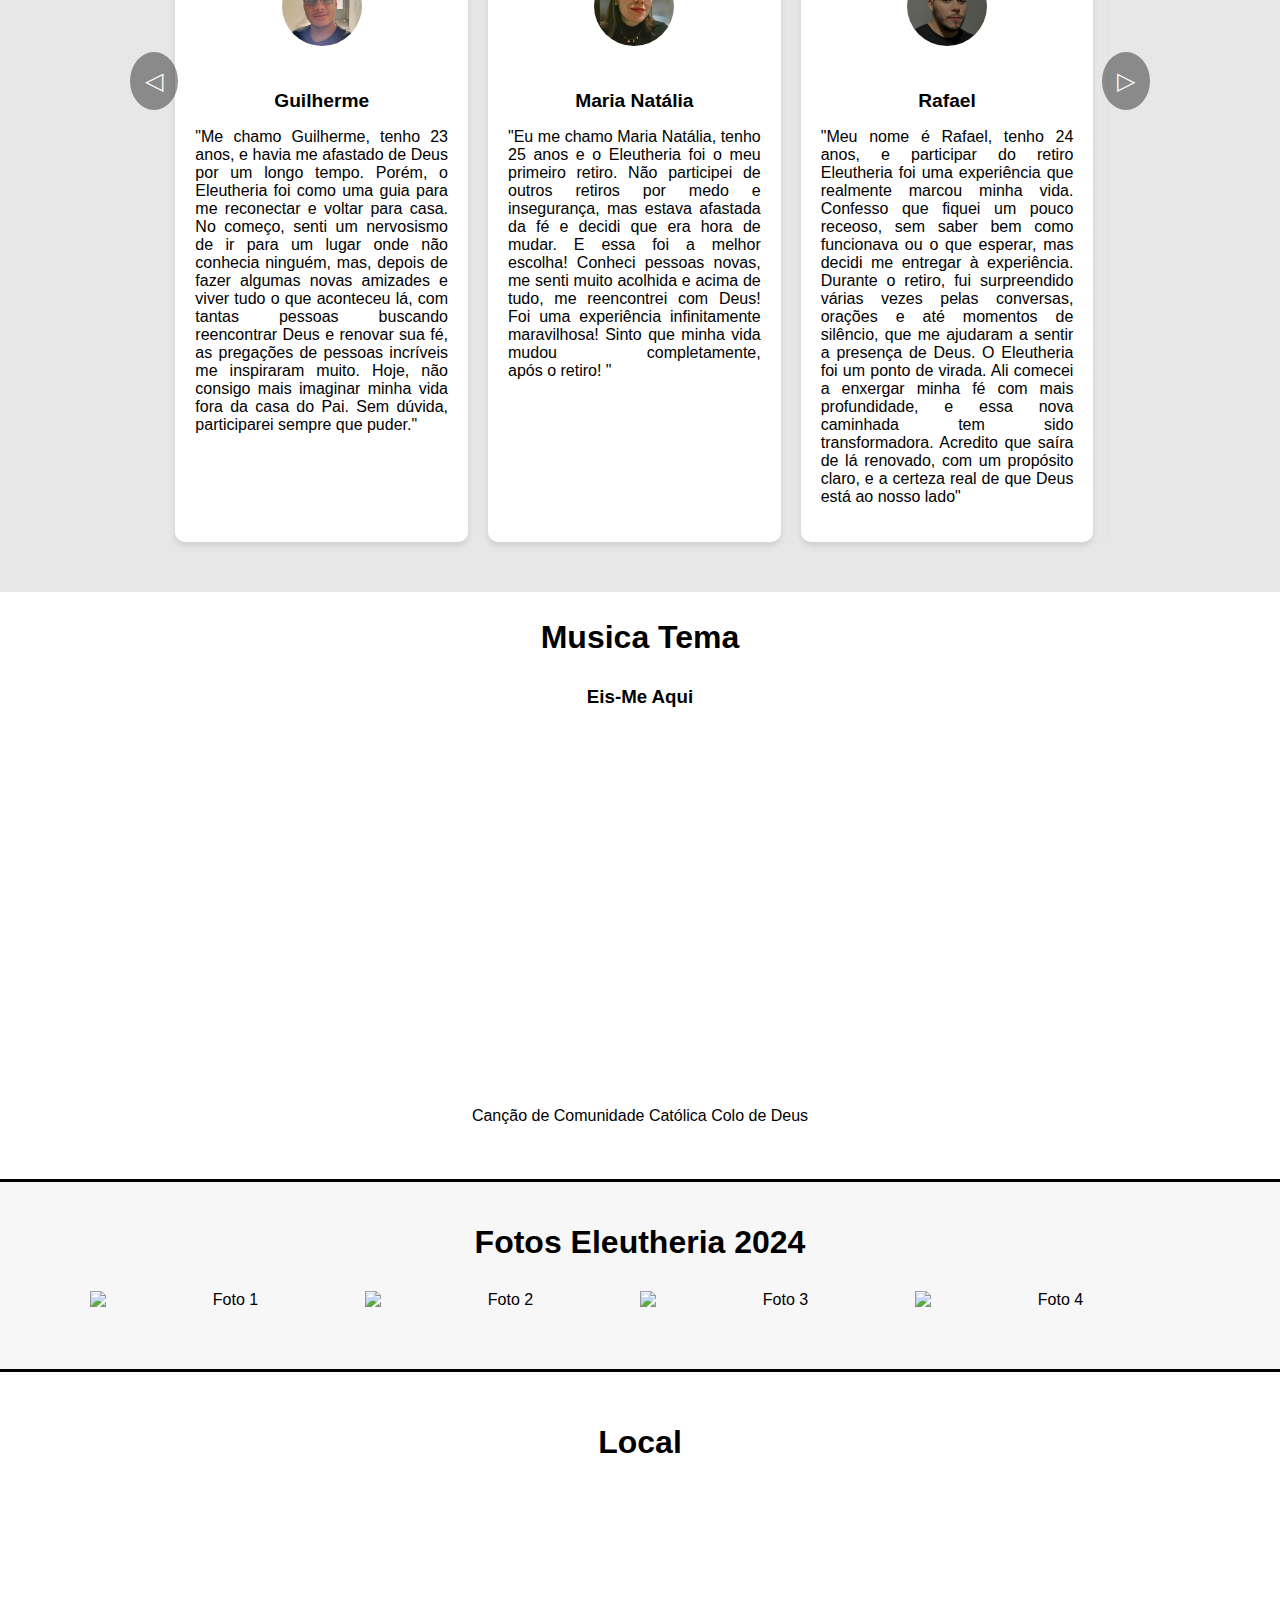
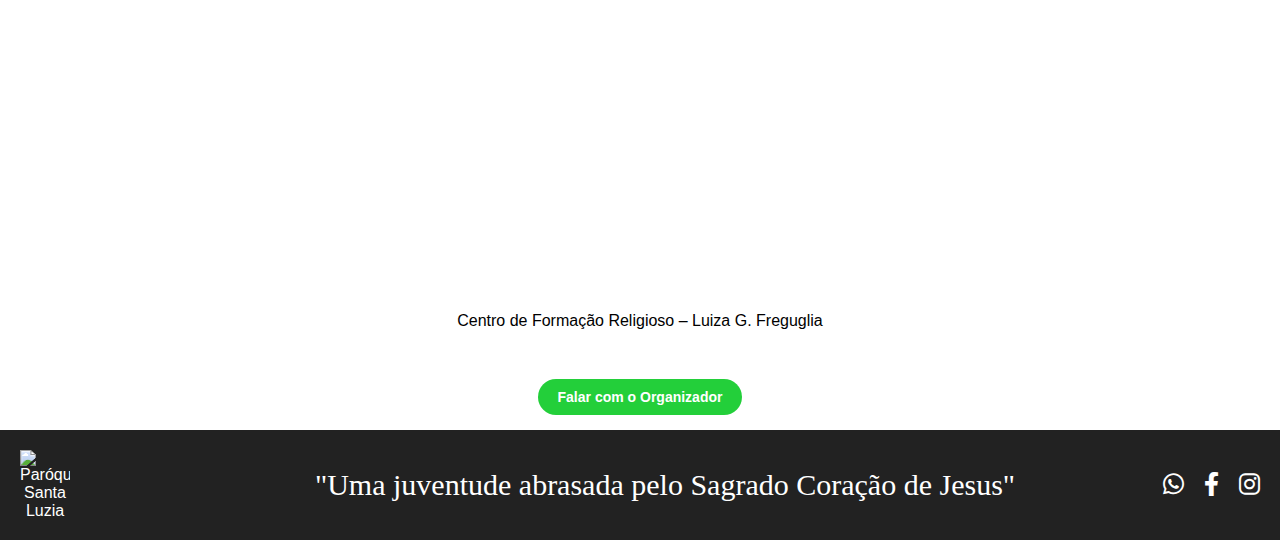
==== commit 7ab325e6: "Add files via upload" ====
--- a/index.html
+++ b/index.html
@@ -9,7 +9,7 @@
 </head>
 <body>
     <div class="navbar">
-        <img src="logo.png" alt="Logo" height="30">
+        <img src="caminho.png" alt="Logo" height="30">
         <div>
             <a href="#sobre">SOBRE</a> 
             <a href="#testemunhos">TESTEMUNHOS</a> 
@@ -22,7 +22,7 @@
     <div class="hero">
         <h1>ELEUTHERIA 2025</h1>
         <h2>“Eis a vontade de Deus: A vossa Santificação” - I Tessalonicenses 4, 3</h2>
-        <p>Dias <strong>20, 21 e 22</strong> de Junho de 2025</p><br>
+        <p><strong>Dias 20, 21 e 22 de Junho de 2025</strong></p><br>
         <a href="formulario.html" button class="botao-inscricao">INSCREVA-SE</button> </a>
     </div>
     <div class="countdown">
@@ -178,7 +178,7 @@
     
     <div class="footer">
         <img src="./home/paroquia.png" class="paroquia" alt="Paróquia Santa Luzia">
-        <p>"Uma juventude transfigurada (abrasada) pelo Sagrado Coração de Jesus"</p>
+        <p>"Uma juventude abrasada pelo Sagrado Coração de Jesus"</p>
         <div class="social-icons">
             <a href="https://wa.me/19981097482" target="_blank" class="social-icon">
                 <i class="fab fa-whatsapp"></i>
--- a/styles.css
+++ b/styles.css
@@ -49,18 +49,46 @@
 
 /* Hero */
 .hero {
+    position: relative;
     background-color: #272727;
+    background-image: url('./home/cabeçalho.jpg');
+    background-size: cover;
+    background-position: center;
     padding: 100px 20px;
     color: white;
+    z-index: 2;
+}
+
+.hero::before {
+    content: "";
+    position: absolute;
+    top: 0;
+    left: 0;
+    width: 100%;
+    height: 100%;
+    background: rgba(0, 0, 0, 0.5); /* Sobreposição escura */
+    z-index: 1;
 }
 
 .hero h1 {
     font-size: 3em;
     font-weight: bold;
+    color: white;
+    position: relative;
+    z-index: 2;
+}
+
+.hero h2{
+    color: white;
+    position: relative;
+    z-index: 2;
 }
 
 .hero p {
     font-size: 1.2em;
+    color: white;
+    position: relative;
+    z-index: 2;
 }
 
 .botao-inscricao {
@@ -72,6 +100,8 @@
     font-weight: bold;
     border: none;
     text-decoration: none;
+    position: relative;
+    z-index: 2;
 }
 
 /* Seção de Testemunhos */
@@ -200,7 +230,7 @@
 .countdown {
     display: flex;
     justify-content: center;
-    background-color: #474040;
+    background-color: #8d1717;
     padding: 20px 0;
     border-top: black solid;
     border-bottom: black solid;
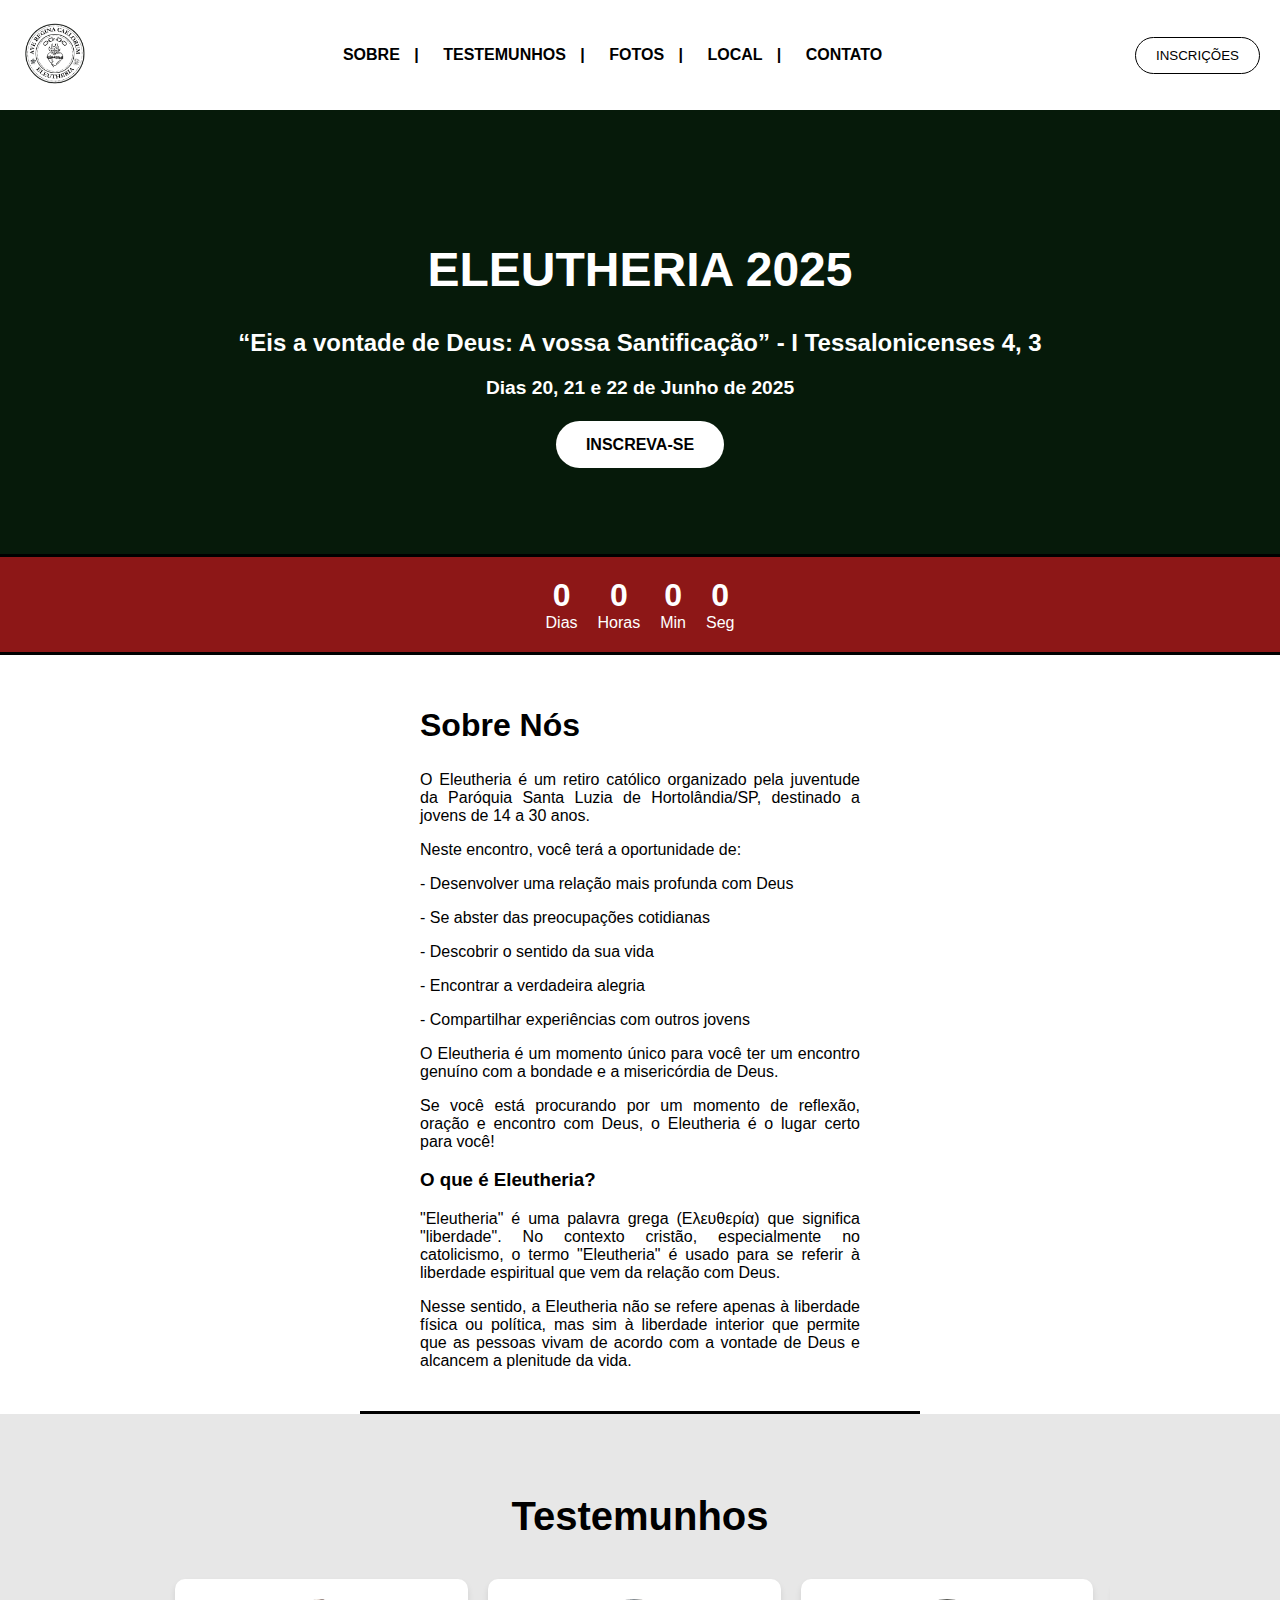
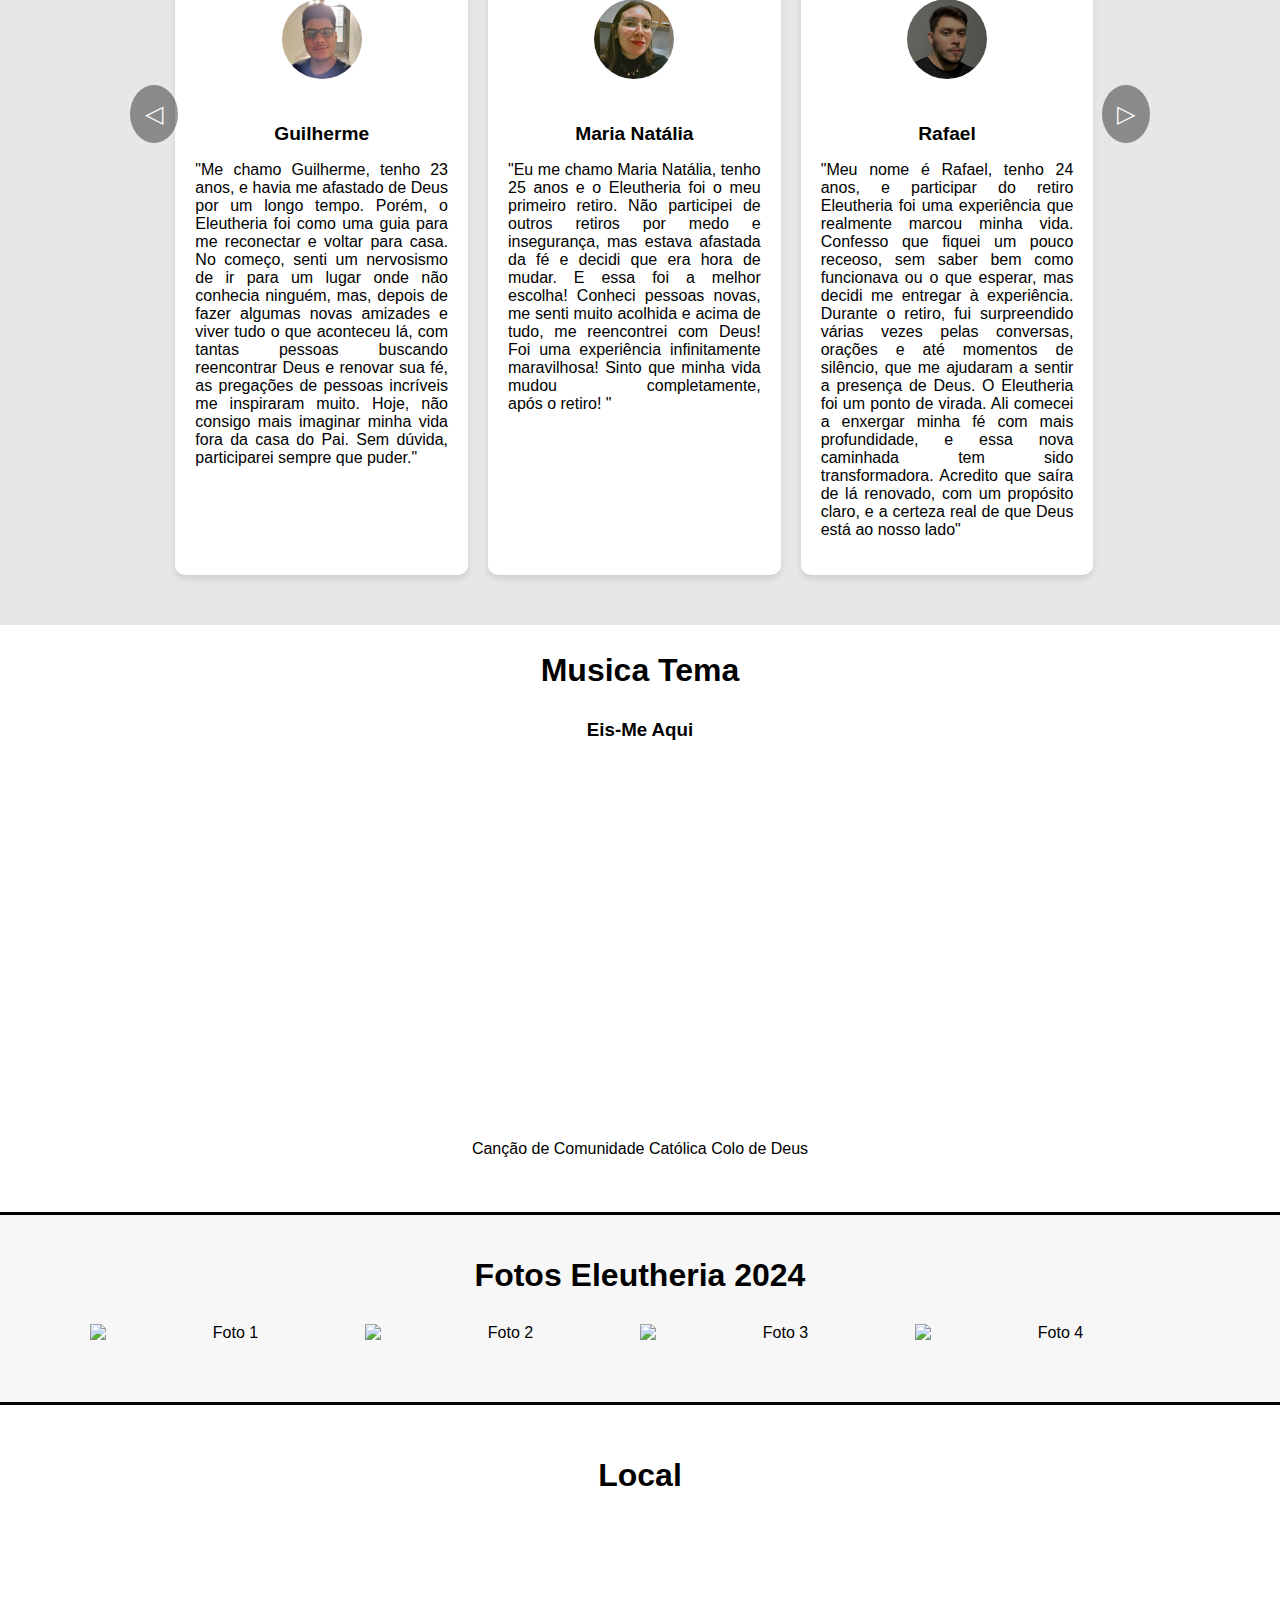
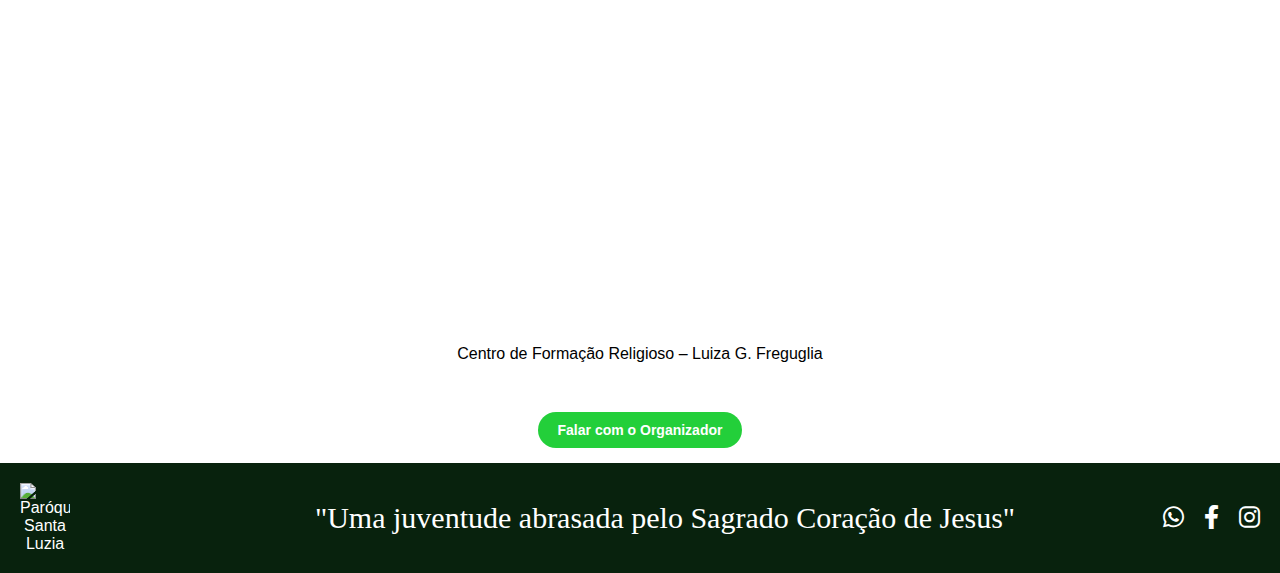
==== commit d4877cfc: "Add files via upload" ====
--- a/index.html
+++ b/index.html
@@ -4,12 +4,13 @@
     <meta charset="UTF-8">
     <meta name="viewport" content="width=device-width, initial-scale=1.0">
     <title>ELEUTHERIA</title>
+    <link rel="icon" href="home/logo2.png" type="image/png">
     <link rel="stylesheet" href="styles.css">
     <link href="https://cdnjs.cloudflare.com/ajax/libs/font-awesome/6.0.0-beta3/css/all.min.css" rel="stylesheet">
 </head>
 <body>
     <div class="navbar">
-        <img src="caminho.png" alt="Logo" height="30">
+        <img src="./home/logo1.png" alt="Logo" height="70">
         <div>
             <a href="#sobre">SOBRE</a> 
             <a href="#testemunhos">TESTEMUNHOS</a> 
@@ -80,7 +81,6 @@
         </div>
     </div>
  </div>
-    <!-- Seção Testemunhos -->
 <div class="testemunhos" id="testemunhos">
     <h3>Testemunhos</h3>
     <button class="seta seta-esquerda" onclick="scrollTestemunhos(-1)">&#9665;</button>
@@ -183,10 +183,10 @@
             <a href="https://wa.me/19981097482" target="_blank" class="social-icon">
                 <i class="fab fa-whatsapp"></i>
             </a>
-            <a href="https://www.facebook.com/SantaLuziaHortolandia/?locale=pt_BR" target="_blank" class="social-icon">
+            <a href="https://www.facebook.com/SantaLuziaHortolandia/?locale=pt_BR" target="_blank" class="social-icon-facebook">
                 <i class="fab fa-facebook-f"></i>
             </a>
-            <a href="https://www.instagram.com/jc.santaluzia/" target="_blank" class="social-icon">
+            <a href="https://www.instagram.com/jc.santaluzia/" target="_blank" class="social-icon-instagram">
                 <i class="fab fa-instagram"></i>
             </a>
         </div>
--- a/styles.css
+++ b/styles.css
@@ -50,7 +50,7 @@
 /* Hero */
 .hero {
     position: relative;
-    background-color: #272727;
+    background-color: #0d3515;
     background-image: url('./home/cabeçalho.jpg');
     background-size: cover;
     background-position: center;
@@ -375,7 +375,7 @@
 
 /* Rodapé */
 .footer {
-    background-color: #222;
+    background-color: #08220d;
     padding: 20px;
     color: white;
     display: flex;
@@ -409,3 +409,195 @@
     color: #25d366;
 }
 
+.social-icon-facebook{
+    font-size: 24px;
+    color: white;
+    text-decoration: none;
+}
+
+.social-icon-facebook:hover{
+    color: rgb(0, 102, 255);
+}
+
+.social-icon-instagram{
+    font-size: 24px;
+    color: white;
+    text-decoration: none;
+}
+
+.social-icon-instagram:hover{
+    color: rgb(192, 88, 192);
+}
+
+/* Responsivo para mobile e tablet */
+@media (max-width: 1024px) {
+    .container {
+        width: 95%;
+        padding: 10px;
+    }
+
+    .navbar {
+        flex-direction: column;
+        align-items: center;
+        gap: 10px;
+    }
+
+    .navbar a:not(:last-child)::after {
+        content: " | ";
+        color: black; /* Cor do separador */
+        margin-left: 0;
+    }
+
+    .inscricao-button {
+        width: 100%;
+        text-align: center;
+    }
+
+    .hero {
+        padding: 60px 10px;
+        background-position: center;
+    }
+
+    .hero h1 {
+        font-size: 2em;
+    }
+
+    .hero p {
+        font-size: 1em;
+    }
+
+    .testemunho-container {
+        flex-direction: column;
+        gap: 20px;
+    }
+
+    .testemunho-card {
+        flex: 1 0 100%;
+        max-width: 90%;
+        margin: 10px 0;
+        min-height: 300px;
+    }
+    .testemunho-texto {
+        font-size: 1em;
+        color: #000000;
+        text-align: justify;
+        word-break: break-word; /* quebra palavras muito grandes */
+        overflow-wrap: break-word; /* compatibilidade extra */
+        margin: 0; /* remove margens que possam ultrapassar */
+      }
+
+    .seta {
+        display: none; /* Esconde setas em dispositivos menores */
+    }
+
+    .sobre {
+        width: 90%;
+        padding: 20px 10px;
+    }
+
+    .sobre-container::before,
+    .sobre-container::after {
+        display: none;
+    }
+
+    .carousel-container img {
+        width: 100%; /* Mostra uma imagem por vez */
+    }
+
+    .map-container {
+        width: 90vw;
+        height: 300px;
+    }
+
+    .footer {
+        flex-direction: column;
+        text-align: center;
+        gap: 10px;
+    }
+
+    .social-icons {
+        position: static;
+        margin-top: 10px;
+        justify-content: center;
+    }
+
+    .video-container {
+        width: 100%;
+        padding: 0 10px;
+        box-sizing: border-box;
+    }
+
+    .video-container iframe {
+        width: 100%;
+        height: auto;
+        aspect-ratio: 16 / 9;
+        border: none;
+    }
+
+    @media (max-width: 768px) {
+        .carousel-container {
+            display: flex;
+            overflow-x: auto;
+            scroll-snap-type: x mandatory;
+            scroll-behavior: smooth;
+            -webkit-overflow-scrolling: touch;
+            width: 100vw;
+            padding: 10px 0; /* Remove padding lateral */
+            box-sizing: border-box;
+            scroll-padding-left: 0; /* Garante que o primeiro card comece do lado esquerdo */
+            gap: 0; /* Remove espaçamento entre os cards */
+        }
+    
+        .testemunho-card {
+            flex: 0 0 80%;
+            min-width: 80%;
+            max-width: 400px;
+            padding: 20px;
+            box-sizing: border-box;
+            scroll-snap-align: center;
+            background-color: #fff;
+            border-radius: 8px;
+            box-shadow: 0 4px 8px rgba(0,0,0,0.1);
+            display: flex;
+            flex-direction: column;
+            justify-content: flex-start;
+            align-items: center;
+            overflow: hidden; /* Garante que nada ultrapasse */
+            height: auto; /* Permite crescimento conforme o conteúdo */
+        }
+    
+        /* Garante que o primeiro card fique colado no início */
+        .testemunho-card:first-child {
+            margin-left: 0 !important;
+        }
+    
+        .testemunho-card img {
+            width: 80px;
+            height: 80px;
+            object-fit: cover;
+            border-radius: 50%;
+            margin-bottom: 10px;
+        }
+    
+        .testemunho-texto {
+            font-size: 1em;
+            color: #000;
+            text-align: justify;
+            word-break: break-word; /* Garante quebra de palavra */
+            overflow-wrap: break-word; /* Evita estouro lateral */
+            white-space: normal; /* Permite múltiplas linhas */
+            width: 90%; /* Mantém o texto dentro do card */
+            max-width: 50%; /* Evita ultrapassar as bordas */
+            padding: 10px; /* Dá espaço interno */
+            line-height: 1.5; /* Melhora a legibilidade */
+            overflow: hidden; /* Impede que o texto transborde */
+            margin-left: 7%;
+            
+        }
+    
+        .seta {
+            display: none;
+        }
+    }
+    
+}    
